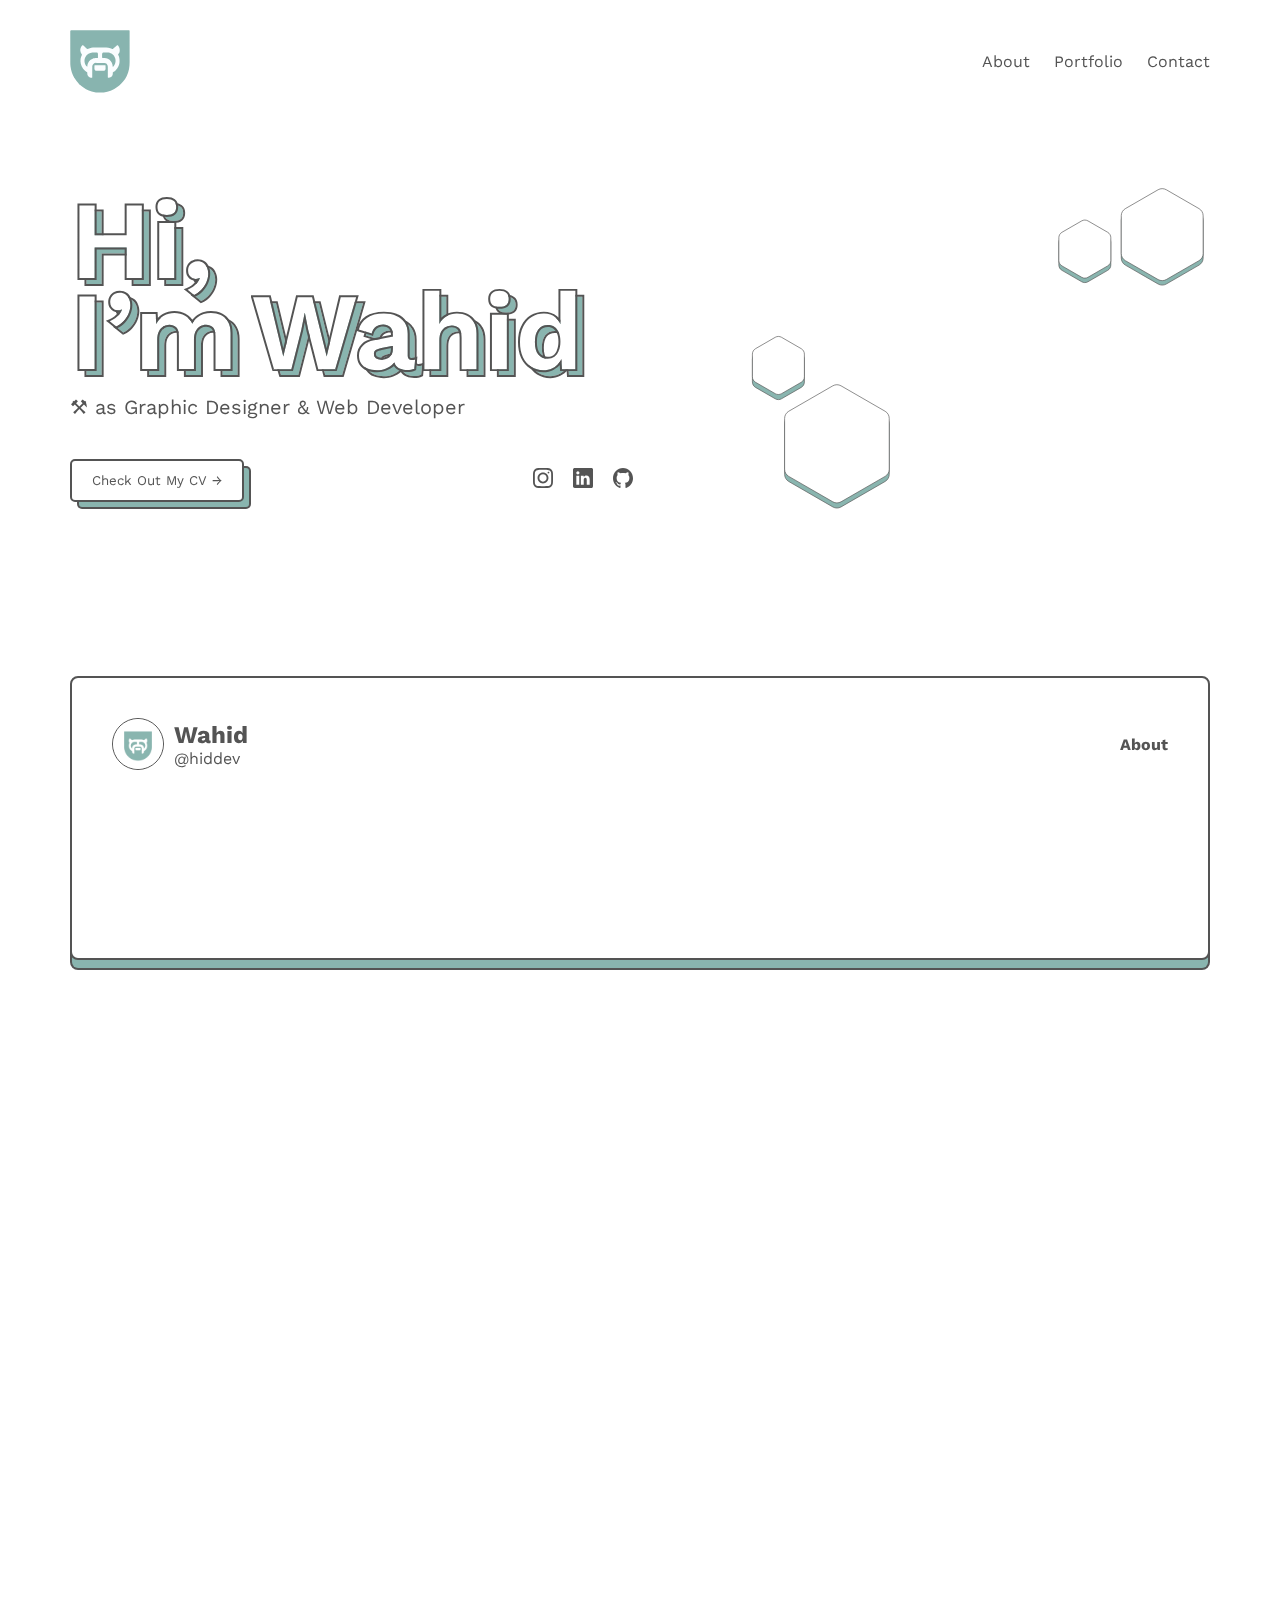
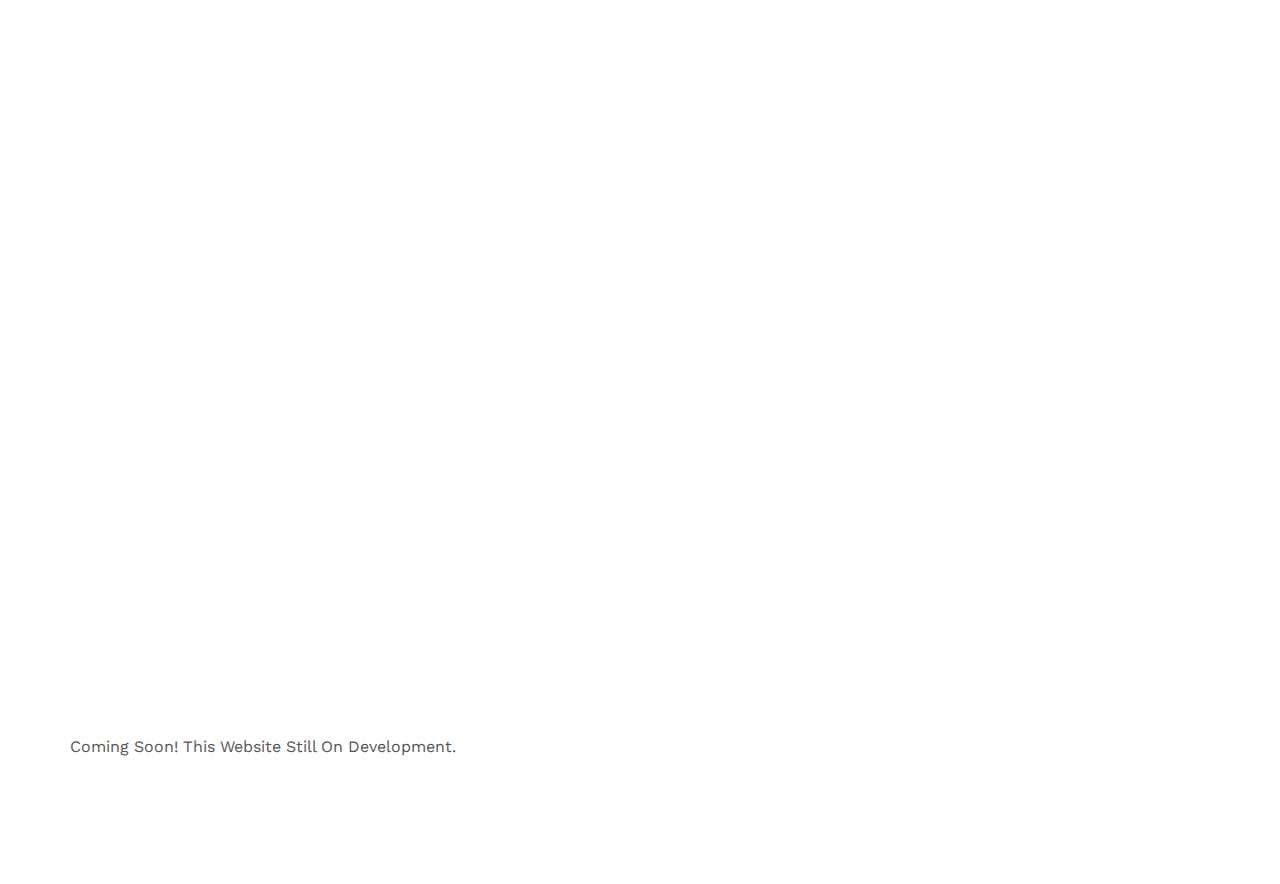
==== index.html @ b72e0672 "update skill & role" ====
<!DOCTYPE html>
<html lang="en">
  <head>
    <meta charset="UTF-8" />
    <meta name="viewport" content="width=device-width, initial-scale=1.0, user-scalable=no"  />
    <title>Wahid Abdul Aziz | Portfolio</title>

    <link rel="icon" href="img/logo.svg" />
    <link rel="stylesheet" href="css/style.css" />

    <!-- AOS -->
    <link href="https://unpkg.com/aos@2.3.1/dist/aos.css" rel="stylesheet" />
  </head>
  <body>

    <!-- Popup -->
    <div class="popup" id="popup">
      <div class="popup-card">
        <img src="" alt="certificate" id="certificate" />
        <button onclick="showCertificate()">
          <span>Close</span>
          <span>X</span>
        </button>
      </div>
    </div>
    <!-- Popup -->

    <!-- Header -->
    <div class="header">
      <img src="img/logo.svg" alt="hiddev logo" data-aos="flip-up" data-aos-delay="300" />
      <div>
        <a href="#about">
          <p data-aos="zoom-in-left" data-aos-delay="300">About</p>
        </a>
        <a href="#skill">
          <p data-aos="zoom-in" data-aos-delay="350">Portfolio</p>
        </a>
        <p data-aos="zoom-in-right" data-aos-delay="400">Contact</p>
      </div>
    </div>
    <!-- Header -->

    <!-- Hero -->
    <div class="hero">
      <div class="left">
        <div class="greeting" data-aos="flip-up">
          <div>
            <img src="img/greeting.svg" alt="greeting" class="greeting-hi" />
            <img
              src="img/greeting-wahid.svg"
              alt="greeting"
              id="greeting"
              class="greeting-name"
            />
          </div>
        </div>
        <p data-aos="flip-up" data-aos-delay="300" data-aos-offset="0">&#9874; as Graphic Designer & Web Developer</p>
        <div class="cta">
          <button data-aos="flip-up" data-aos-delay="400" data-aos-offset="0">Check Out My CV &#8594;</button>
          <div>
            <a href="https://instagram.com/hiddev__">
              <img src="img/instagram.svg" alt="" data-aos="flip-up" data-aos-delay="500" data-aos-offset="0"/>
            </a>
            <a href="www.linkedin.com/in/wahid-abdul-aziz-69b749274">
              <img src="img/linkedin.svg" alt="" data-aos="flip-up" data-aos-delay="550" data-aos-offset="0" />
            </a>
            <a href="https://github.com/Hiddev666">
              <img src="img/github.svg" alt="" data-aos="flip-up" data-aos-delay="600" data-aos-offset="0"/>
            </a>
          </div>
        </div>
      </div>
      <div class="right" data-aos="flip-down" data-aos-duration="800">
        <img src="img/hero-front-new.svg" alt="" class="hero-front" />
        <img src="img/hero-back.svg" alt="" class="hero-back" />
      </div>
    </div>
    <!-- Hero -->

    <!-- About -->
    <div class="about" id="about">
  <div class="card" >
        <div class="card-header">
          <div class="card-header-left">
            <img src="img/pp.svg" alt="pp" data-aos="zoom-in-right"/>
            <div data-aos="zoom-in-right" data-aos-delay="200">
              <h2>Wahid</h2>
              <p>@hiddev</p>
            </div>
          </div>
          <h4 data-aos="zoom-in-left" data-aos-delay="300">About</h4>
        </div>

        <p class="about-text" data-aos="flip-up">
          Hi all! My name is Wahid Abdul Aziz aka Hiddev. I am 16 years old, and
          I live in the province of South Sumatra, Indonesia 🇮🇩. I am a person
          who has an interest in the world of graphic design and programming. In
          the world of graphic design I focus more on the field of UI/UX Design,
          while in the world of programming I focus on the field of web
          development
        </p>

        <div class="card-footer">
          <div>
            <img src="img/love.svg" alt="" data-aos="flip-up" data-aos-delay="200" />
            <img src="img/comment.svg" alt="" data-aos="flip-up" data-aos-delay="250"/>
          </div>
          <img src="img/share.svg" alt="" data-aos="flip-up" data-aos-delay="300"/>
        </div>
      </div>
    </div>
    <!-- About -->

    <!-- Resume -->
    <div class="resume">
      <!-- Educations -->
      <div class="educations" id="educations">
        <div class="education-right">
          <p class="education-title" data-aos="fade-right">Educations.</p>
          <div class="education-card" data-aos="zoom-in-right">
            <div>
              <h3 data-aos="flip-up" data-aos-delay="100">SMK Negeri 1 Muara Enim</h3>
            </div>
            <p data-aos="flip-up" data-aos-delay="200">
              Software Engineering Vocational High School <br />
              2021-2024
            </p>
          </div>
          <div class="education-card" data-aos="zoom-in-right">
            <div>
              <h3 data-aos="flip-up" data-aos-delay="100">MTS Negeri 1 Muara Enim</h3>
            </div>
            <p data-aos="flip-up" data-aos-delay="200">
              Islamic Junior High School <br />
              2018-2021
            </p>
          </div>
          <div class="education-card" data-aos="zoom-in-right">
            <div>
              <h3 data-aos="flip-up" data-aos-delay="100">MI YPITR Tanjung Raja</h3>
            </div>
            <p data-aos="flip-up" data-aos-delay="200">
              Islamic Elementary School<br />
              2013-2018
            </p>
          </div>
        </div>
      </div>

      <!-- Experiences & Achivements -->
      <div class="educations" id="educations">
        <div class="education-right">
          <p class="education-title" data-aos="fade-right">Experiences & Achivements.</p>
          <div class="education-card" data-aos="zoom-in-right">
            <div>
              <h3 data-aos="flip-up" data-aos-delay="100">Finalis IT Software Solutions for Business</h3>
            </div>
            <p data-aos="flip-up" data-aos-delay="200">
              Lomba Kompetensi Siswa (LKS) SMK Tingkat Nasional <br />
              2023
            </p>
          </div>
          <div class="education-card" data-aos="zoom-in-right">
            <div>
              <h3 data-aos="flip-up" data-aos-delay="100">1st Place IT Software Solutions for Business</h3>
            </div>
            <p data-aos="flip-up" data-aos-delay="200">
              Lomba Kompetensi Siswa (LKS) SMK Tingkat Provinsi SUMSEL <br />
              2023
            </p>
          </div>
          <div class="education-card" data-aos="zoom-in-right">
            <div>
              <h3 data-aos="flip-up" data-aos-delay="100">IT Support Internship</h3>
            </div>
            <p data-aos="flip-up" data-aos-delay="200">
              Vocational High School Internship Program at PT Satria Bahana
              Sarana<br />
              2022-2023
            </p>
          </div>
          <div class="education-card" data-aos="zoom-in-right">
            <div>
              <h3 data-aos="flip-up" data-aos-delay="100">Leader of Student Council</h3>
            </div>
            <p data-aos="flip-up" data-aos-delay="200">
              OSIS SMK Negeri 1 Muara Enim<br />
              2022-2023
            </p>
          </div>
          <div class="education-card" data-aos="zoom-in-right">
            <div>
              <h3 data-aos="flip-up" data-aos-delay="100">1st Place IT Software Solutions for Business</h3>
            </div>
            <p data-aos="flip-up" data-aos-delay="200">
              Lomba Kompetensi Siswa (LKS) SMK Tingkat Kabupaten Muara Enim
              <br />
              2022
            </p>
          </div>
          <div class="education-card" data-aos="zoom-in-right">
            <div>
              <h3 data-aos="flip-up" data-aos-delay="100">2nd Place Technological Innovation and More</h3>
            </div>
            <p data-aos="flip-up" data-aos-delay="200">
              Lomba Kreativitas dan Inovasi SMK Tingkat Provinsi SUMSEL
              <br />
              2021
            </p>
          </div>
        </div>
      </div>
    </div>
    <!-- Resume -->

    <!-- Portfolio -->
    
    <!-- Skills -->
    <div class="skill" id="skill">
      <p class="education-title"data-aos="fade-right" >Skills.</p>
      <div class="skill-row">
        
        <div class="skill-card" data-aos="flip-up">
          <img src="img/skills/html.svg" alt="skill" data-aos="flip-up" data-aos-delay="300">
          <div>
            <p data-aos="flip-up" data-aos-delay="400">HTML</p>
          </div>
        </div>

        <div class="skill-card" data-aos="flip-up">
          <img src="img/skills/css.png" alt="skill" data-aos="flip-up" data-aos-delay="300">
          <div>
            <p data-aos="flip-up" data-aos-delay="400">CSS</p>
          </div>
        </div>

        <div class="skill-card" data-aos="flip-up">
          <img src="img/skills/js.png" alt="skill" data-aos="flip-up" data-aos-delay="300">
          <div>
            <p data-aos="flip-up" data-aos-delay="400">Javascript</p>
          </div>
        </div>

        <div class="skill-card" data-aos="flip-up">
          <img src="img/skills/php.png" alt="skill" data-aos="flip-up" data-aos-delay="300">
          <div>
            <p data-aos="flip-up" data-aos-delay="400">PHP</p>
          </div>
        </div>

        <div class="skill-card" data-aos="flip-up">
          <img src="img/skills/laravel.png" alt="skill" data-aos="flip-up" data-aos-delay="300">
          <div>
            <p data-aos="flip-up" data-aos-delay="400">Laravel</p>
          </div>
        </div>

        <div class="skill-card" data-aos="flip-up">
          <img src="img/skills/android-studio.webp" alt="skill" data-aos="flip-up" data-aos-delay="300">
          <div>
            <p data-aos="flip-up" data-aos-delay="400">Android Studio</p>
          </div>
        </div>

        <div class="skill-card" data-aos="flip-up">
          <img src="img/skills/figma.webp" alt="skill" data-aos="flip-up" data-aos-delay="300">
          <div>
            <p data-aos="flip-up" data-aos-delay="400">Figma</p>
          </div>
        </div>

        <div class="skill-card" data-aos="flip-up">
          <img src="img/skills/ai.png" alt="skill" data-aos="flip-up" data-aos-delay="300">
          <div>
            <p data-aos="flip-up" data-aos-delay="400">Adobe Illustrator</p>
          </div>
        </div>

        <div class="skill-card" data-aos="flip-up">
          <img src="img/skills/bootstrap.png" alt="skill" data-aos="flip-up" data-aos-delay="300">
          <div>
            <p data-aos="flip-up" data-aos-delay="400">Bootstrap</p>
          </div>
        </div>

        <div class="skill-card" data-aos="flip-up">
          <img src="img/skills/mysql8604.logowik.com.webp" alt="skill" data-aos="flip-up" data-aos-delay="300">
          <div>
            <p data-aos="flip-up" data-aos-delay="400">MySQL</p>
          </div>
        </div>

        <div class="skill-card" data-aos="flip-up">
          <img src="img/skills/Kotlin_Icon.png" alt="skill" data-aos="flip-up" data-aos-delay="300">
          <div>
            <p data-aos="flip-up" data-aos-delay="400">Kotlin</p>
          </div>
        </div>

        <div class="skill-card" data-aos="flip-up">
          <img src="img/skills/Git_icon.svg.png" alt="skill" data-aos="flip-up" data-aos-delay="300">
          <div>
            <p data-aos="flip-up" data-aos-delay="400">Git</p>
          </div>
        </div>

      </div>

    </div>
    <!-- Skills -->

    <!-- Portfolio -->
    <div class="projects" class="projects">
      <p class="education-title"data-aos="fade-right" >Projects.</p>
      <p>Coming Soon! This Website Still On Development.</p>
  </div>

    <script src="js/main.js"></script>
    <script src="https://unpkg.com/aos@2.3.1/dist/aos.js"></script>
    <script>
      AOS.init();
    </script>
  </body>
</html>
---- css/style.css ----
*,
html {
  margin: 0;
  padding: 0;
  font-family: Work Sans;
  color: #545454;
  scroll-behavior: smooth;
}

@font-face {
  font-family: Work Sans;
  src: url(../font/WorkSans-VariableFont_wght.ttf);
}

a {
  text-decoration: none;
}

.splash {
  visibility: hidden;
  transition: 1s ease-in-out;
  background-color: #88b4af;
  position: fixed;
  width: 100%;
  height: 100vh;
  z-index: 5;
  display: flex;
  align-items: center;
  justify-content: center;
}

.splash img {
  animation: myAnim 15s ease-in-out 0s infinite normal forwards;
}

/* Popup */
.popup {
  position: fixed;
  visibility: hidden;
  display: flex;
  justify-content: center;
  align-items: center;
  width: 100%;
  height: 100vh;  
  z-index: 4;
}

.popup-card {
  width: 45%;
  display: flex;
  flex-direction: column;
  justify-content: space-between;
  align-items: center;
  background-color: white;
  padding: 10px 10px;
  border: 2px solid #545454;
  border-radius: 8px;
  box-shadow: 0px 10px 0px -2px rgba(137, 181, 175, 1),
    0px 10px 0px 0px rgba(84, 84, 84, 1);
  transition: 0.2s ease-in-out;
}

.popup-card img {
  width: 100%;
}

.popup-card button {
  cursor: pointer;
  display: flex;
  margin-top: 8%;
  align-items: center;
  font-weight: 500;
  justify-content: space-between;
  width: 100%;
  border: 1px solid #545454;
  border-radius: 8px;
  background-color: transparent;
  padding: 10px;
  transition: .3s ease-in-out;
}

/* Popup */

/* Header */
.header {
  padding: 30px 70px;
  display: flex;
  justify-content: space-between;
  align-items: center;
}

.header img {
  width: 60px;
}

.header div {
  width: 20%;
  display: flex;
  align-items: center;
  justify-content: space-between;
}

.header div p {
  transition: 0.3s ease-in-out;
}

.header div p:hover {
  font-weight: 600;
}

.header div p:active {
}

/* Header */

/* Hero */
.hero {
  padding: 0px 70px;
  margin-top: 5%;
  display: flex;
  align-items: center;
  justify-content: space-around;
}

.hero .left {
  height: fit-content;
  width: 60%;
}

.greeting {
  display: flex;
  align-items: end;
  gap: 8px;
}

.greeting-name {
  width: 340px;
  transition: 0.5s ease-in-out;
}

.left p {
  margin-top: 8px;
  font-size: 20px;
}

.cta {
  margin-top: 40px;
  display: flex;
  align-items: center;
  justify-content: space-between;
}

.cta button {
  cursor: pointer;
  background-color: white;
  padding: 12px 20px;
  border: 2px solid #545454;
  border-radius: 5px;
  box-shadow: 7px 7px 0px -2px rgba(137, 181, 175, 1),
    7px 7px 0px 0px rgba(84, 84, 84, 1);
  transition: 0.2s ease-in-out;
}

.cta button:hover {
  box-shadow: 10px 10px 0px -2px rgba(137, 181, 175, 1),
    10px 10px 0px 0px rgba(84, 84, 84, 1);
}

.cta button:active {
  box-shadow: 3px 3px 0px -2px rgba(137, 181, 175, 1),
    3px 3px 0px 0px rgba(84, 84, 84, 1);
}

.cta div {
  display: flex;
  gap: 20px;
}

.cta img {
  width: 20px;
  cursor: pointer;
  transition: 0.3s ease-in-out;
}

.cta img:hover {
  rotate: 360deg;
}

.hero .right {
  display: flex;
  justify-content: end;
  align-items: center;
  width: fit-content;
}

/* .hero .right img { */
/* width: 65%; */
/* } */

.hero-front {
  animation: myAnim 15s ease-in-out 0s infinite normal forwards;
  width: 55%;
  position: absolute;
  z-index: 2;
}

.hero-back {
  animation: myAnim 19s ease-in-out 0s infinite normal forwards;
  width: 80%;
}

/* Hero */

/* About */
.about {
  margin-top: 13%;
  padding: 0px 70px;
  display: flex;
  justify-content: center;
  align-items: center;
}

.card {
  animation: myAnim 13s ease-in-out 0s infinite normal forwards;
  width: 100%;
  background-color: white;
  padding: 40px 40px;
  border: 2px solid #545454;
  border-radius: 8px;
  box-shadow: 0px 10px 0px -2px rgba(137, 181, 175, 1),
    0px 10px 0px 0px rgba(84, 84, 84, 1);
  transition: 0.2s ease-in-out;
}

.card-header {
  display: flex;
  justify-content: space-between;
  align-items: center;
}

.card-header img {
  width: 50px;
  border-radius: 100%;
  border: 1px solid #545454;
}

.card-header-left {
  display: flex;
  align-items: center;
  gap: 10px;
}

.about-text {
  margin-left: 70px;
  margin-top: 20px;
  text-align: justify;
  font-size: 18px;
}

.card-footer {
  margin-top: 2%;
  margin-left: 70px;
  display: flex;
  justify-content: space-between;
}

.card-footer div {
  display: flex;
  gap: 10px;
}

.card-footer img {
  width: 20px;
}

/* Educations */
.educations {
  width: 50%;
  padding: 0px 10px;
  justify-content: start;
  display: flex;
}

.education-right {
  width: 100%;
  display: flex;
  flex-direction: column;
  gap: 22px;
}

.education-title {
  font-size: 25px;
  font-weight: 600;
}

.education-card {
  width: 97%;
  background-color: white;
  padding: 10px 10px;
  border: 2px solid #545454;
  border-radius: 8px;
  box-shadow: 0px 10px 0px -2px rgba(137, 181, 175, 1),
    0px 10px 0px 0px rgba(84, 84, 84, 1);
  transition: 0.2s ease-in-out;
}

.education-card:hover {
  box-shadow: 10px 10px 0px -2px rgba(137, 181, 175, 1),
    10px 10px 0px 0px rgba(84, 84, 84, 1);
}

.education-card div {
  width: 100%;
  display: flex;
  gap: 3%;
  justify-content: space-between;
  align-items: center;
}

.education-card button {
  cursor: pointer;
  display: flex;
  margin-top: 8%;
  align-items: center;
  font-weight: 500;
  justify-content: space-between;
  width: 100%;
  border: 1px solid #545454;
  border-radius: 8px;
  background-color: transparent;
  padding: 10px;
  transition: .3s ease-in-out;
}

.education-card button:hover {
  background-color: #eaeaea;
}

.education-card h2 {
  animation: educations 2s ease 0s infinite normal forwards;
}

.education-card p {
  margin-top: 5px;
}

.resume {
  margin-top: 4%;
  margin-bottom: 10%;
  display: flex;
  padding: 0px 70px;
  gap: 20px;
}
/* Educations */


/* Skills */
.skill {
  margin-top: 4%;
  margin-bottom: 8%;
  display: flex;
  flex-direction: column;
  padding: 0px 70px;
  gap: 20px;
}

.skill-row {
  display: flex;
  flex-wrap: wrap;
  justify-content: space-between;
  row-gap: 30px;
}

.skill-card {
  display: flex;
  align-items: center;
  width: 22%;
  background-color: white;
  padding: 10px;
  border: 2px solid #545454;
  border-radius: 8px;
  gap: 10px;
  box-shadow: 0px 10px 0px -2px rgba(137, 181, 175, 1),
    0px 10px 0px 0px rgba(84, 84, 84, 1);
}

.skill-card img {
  border-radius: 6px;
  border: 2px solid #545454;
  padding: 5px;
  width: 30px;
}

.skill-card div {
  display: flex;
  flex-direction: column;
  align-items: start;
  justify-content: center;
  width: 100%;
}

.skill-card p {
  font-size: 20px;
  font-weight: 600;
}
/* Skills */

/* Projects */
.projects {
  margin-top: 2%;
  margin-bottom: 10%;
  display: flex;
  flex-direction: column;
  padding: 0px 70px;
  gap: 20px;
}

@keyframes myAnim {
  0%,
  100% {
    transform: translateY(0);
  }

  10%,
  30%,
  50%,
  70% {
    transform: translateY(-8px);
  }

  20%,
  40%,
  60% {
    transform: translateY(8px);
  }

  80% {
    transform: translateY(6.4px);
  }

  90% {
    transform: translateY(-6.4px);
  }
}

@keyframes educations {
  0% {
    transform: scale3d(1, 1, 1);
  }

  30% {
    transform: scale3d(1.25, 0.75, 1);
  }

  40% {
    transform: scale3d(0.75, 1.25, 1);
  }

  50% {
    transform: scale3d(1.15, 0.85, 1);
  }

  65% {
    transform: scale3d(0.95, 1.05, 1);
  }

  75% {
    transform: scale3d(1.05, 0.95, 1);
  }

  100% {
    transform: scale3d(1, 1, 1);
  }
}
/* Responsive */
@media only screen and (max-width: 768px) {
}

@media only screen and (max-width: 500px) {
  html {
    font-family: Work Sans;
  }


/* Popup */
.popup {
  position: fixed;
  display: flex;
  justify-content: center;
  align-items: center;
  width: 100%;
  height: 100vh;  
  z-index: 4;
}

.popup-card {
  width: 80%;
  display: flex;
  flex-direction: column;
  justify-content: space-between;
  align-items: center;
  background-color: white;
  padding: 10px 10px;
  border: 2px solid #545454;
  border-radius: 8px;
  box-shadow: 0px 10px 0px -2px rgba(137, 181, 175, 1),
    0px 10px 0px 0px rgba(84, 84, 84, 1);
  transition: 0.2s ease-in-out;
}

.popup-card img {
  width: 100%;
}

.popup-card button {
  cursor: pointer;
  display: flex;
  margin-top: 8%;
  align-items: center;
  font-weight: 500;
  justify-content: space-between;
  width: 100%;
  border: 1px solid #545454;
  border-radius: 8px;
  background-color: transparent;
  padding: 10px;
  transition: .3s ease-in-out;
}

/* Popup */


  .header {
    padding: 20px 0px;
    flex-direction: column;
    justify-content: center;
    width: 100%;
    align-items: center;
    gap: 20px;
  }

  .header div {
    width: 70%;
    display: flex;
    align-items: center;
    justify-content: space-evenly;
  }

  .hero {
    padding: 0px 10px;
    margin-top: 20%;
    flex-direction: column-reverse;
    justify-content: center;
    gap: 50px;
    align-items: center;
  }

  .hero .left {
    padding: 0px;
    justify-content: center;
    align-items: center;
    width: fit-content;
  }

  .greeting {
    display: flex;
    justify-content: center;
    gap: 8px;
  }

  .greeting div {
    display: flex;
    align-items: end;
    justify-content: center;
  }

  .greeting-hi {
    width: 30%;
  }

  .greeting-name {
    width: 60%;
    transition: 0.5s ease-in-out;
  }

  .left p {
    font-size: 96%;
    text-align: center;
  }

  .cta {
    padding: 0% 5%;
  }

  .hero .right {
    display: flex;
    justify-content: center;
    align-items: center;
    width: fit-content;
  }

  .hero-front {
    animation: myAnim 15s ease-in-out 0s infinite normal forwards;
    width: 60%;
    position: absolute;
    z-index: 2;
  }

  .hero-back {
    animation: myAnim 19s ease-in-out 0s infinite normal forwards;
    width: 85%;
  }
  .about {
    margin-top: 30%;
    padding: 0px 30px;
  }

  .card {
    width: 100%;
    padding: 30px 30px;
  }

  .about-text {
    margin-left: 0px;
    font-size: 16px;
  }

  .card-footer {
    margin-left: 0px;
    margin-top: 10%;
  }

  .resume {
    margin-top: 20%;
    flex-direction: column;
    padding: 0px 30px;
    gap: 50px;
    align-items: center;
  }

  .educations {
    width: 100%;
  }

  .education-card {
    width: 95%;
  }
  
  .education-right {
    gap: 25px;
    width: 100%;
  }

  .exp {
    padding: 0px 20px;
    display: flex;
  }

  .exp-left {
    width: 20%;
  }

  .exp-end {
    align-items: end;
  }

  .exp-title {
    width: 85%;
  }

  .exp-right {
    align-items: end;
    justify-content: end;
    width: 100%;
  }
  
  .exp-card {
    width: 85%;
    height: 190px;
  }


/* Skills */
.skill {
  margin-top: 20%;
  margin-bottom: 30%;
  display: flex;
  flex-direction: column;
  padding: 0px 30px;
  gap: 20px;
}

.skill-row {
  display: flex;
  flex-wrap: wrap;
  justify-content: space-between;
  row-gap: 30px;
}

.skill-card {
  display: flex;
  align-items: center;
  width: 40%;
  background-color: white;
  padding: 10px;
  border: 2px solid #545454;
  border-radius: 8px;
  box-shadow: 0px 10px 0px -2px rgba(137, 181, 175, 1),
    0px 10px 0px 0px rgba(84, 84, 84, 1);
}

.skill-card img {
  border-radius: 6px;
  border: 2px solid #545454;
  padding: 5px;
  width: 30px;
}

.skill-card div {
  display: flex;
  align-items: center;
  justify-content: center;
  width: 100%;
}

.skill-card p {
  font-size: 13px;
  text-align: center;
  font-weight: 600;
}
/* Skills */


}
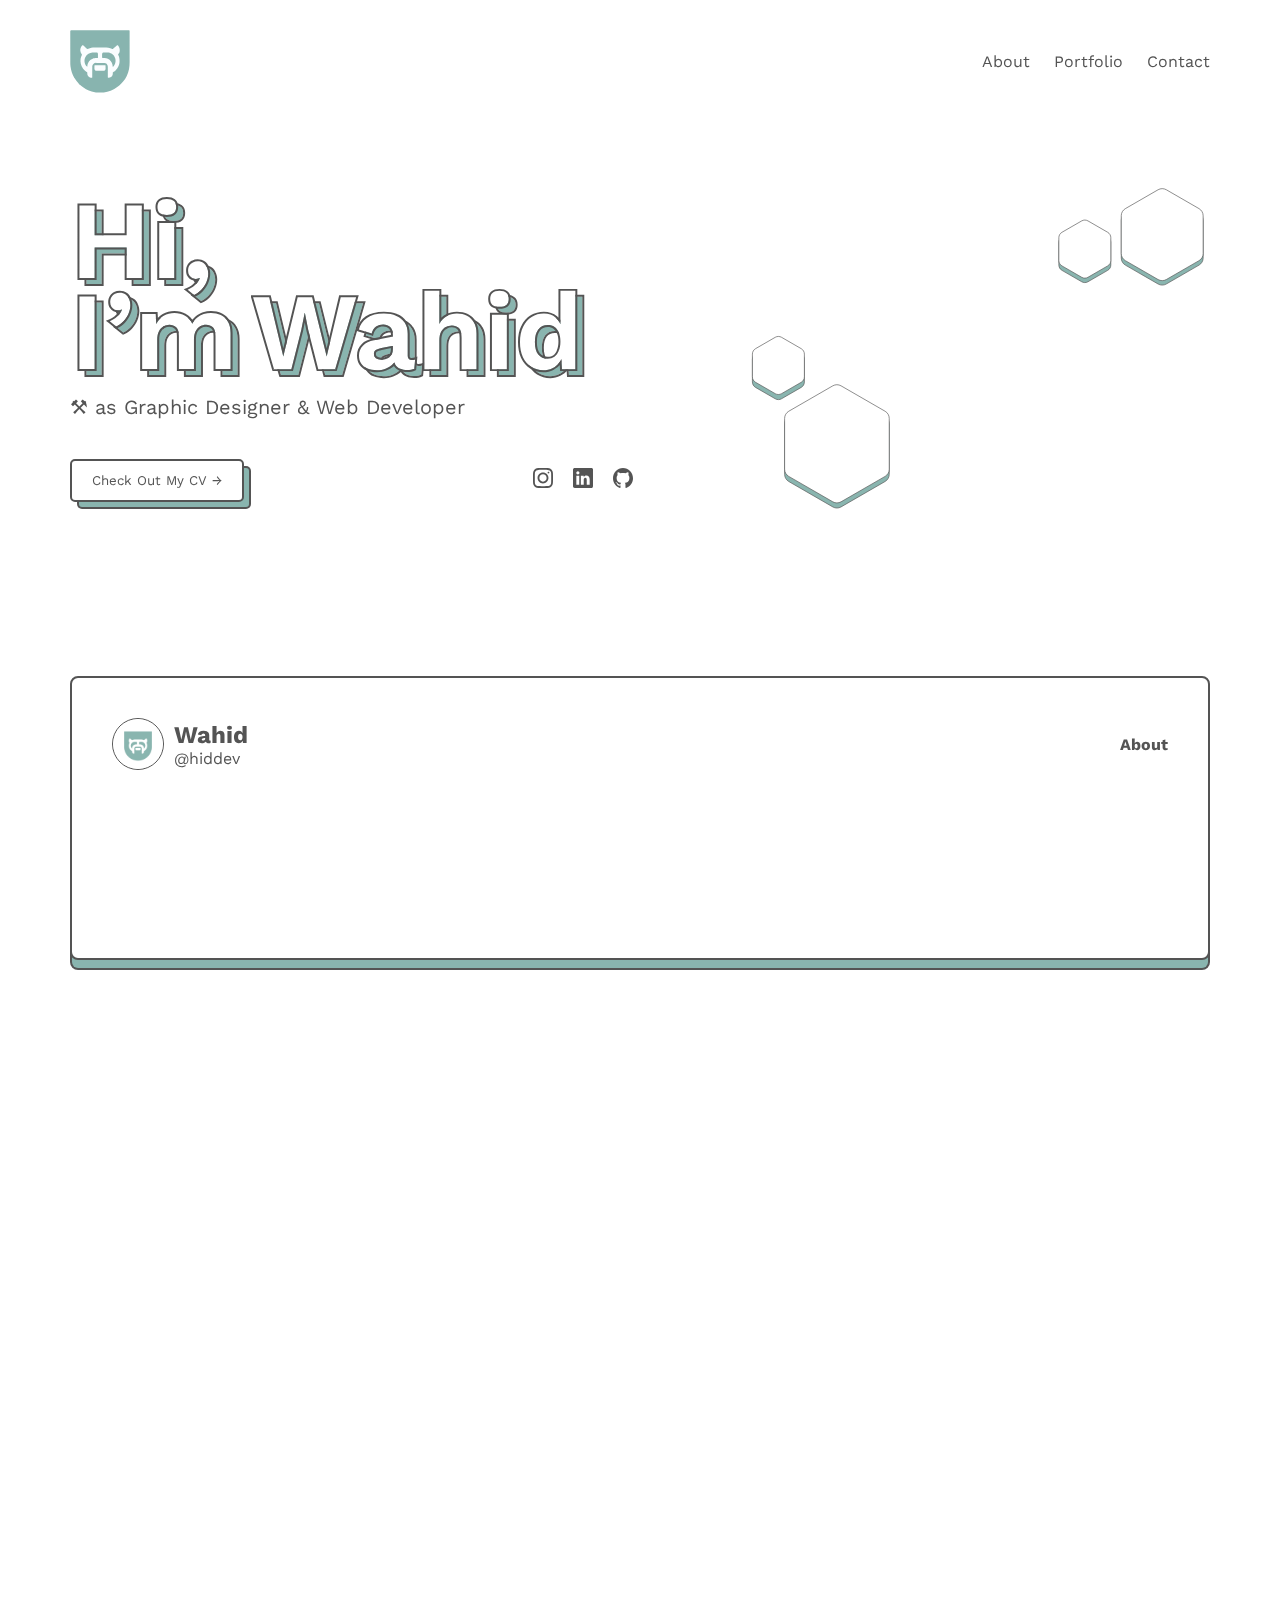
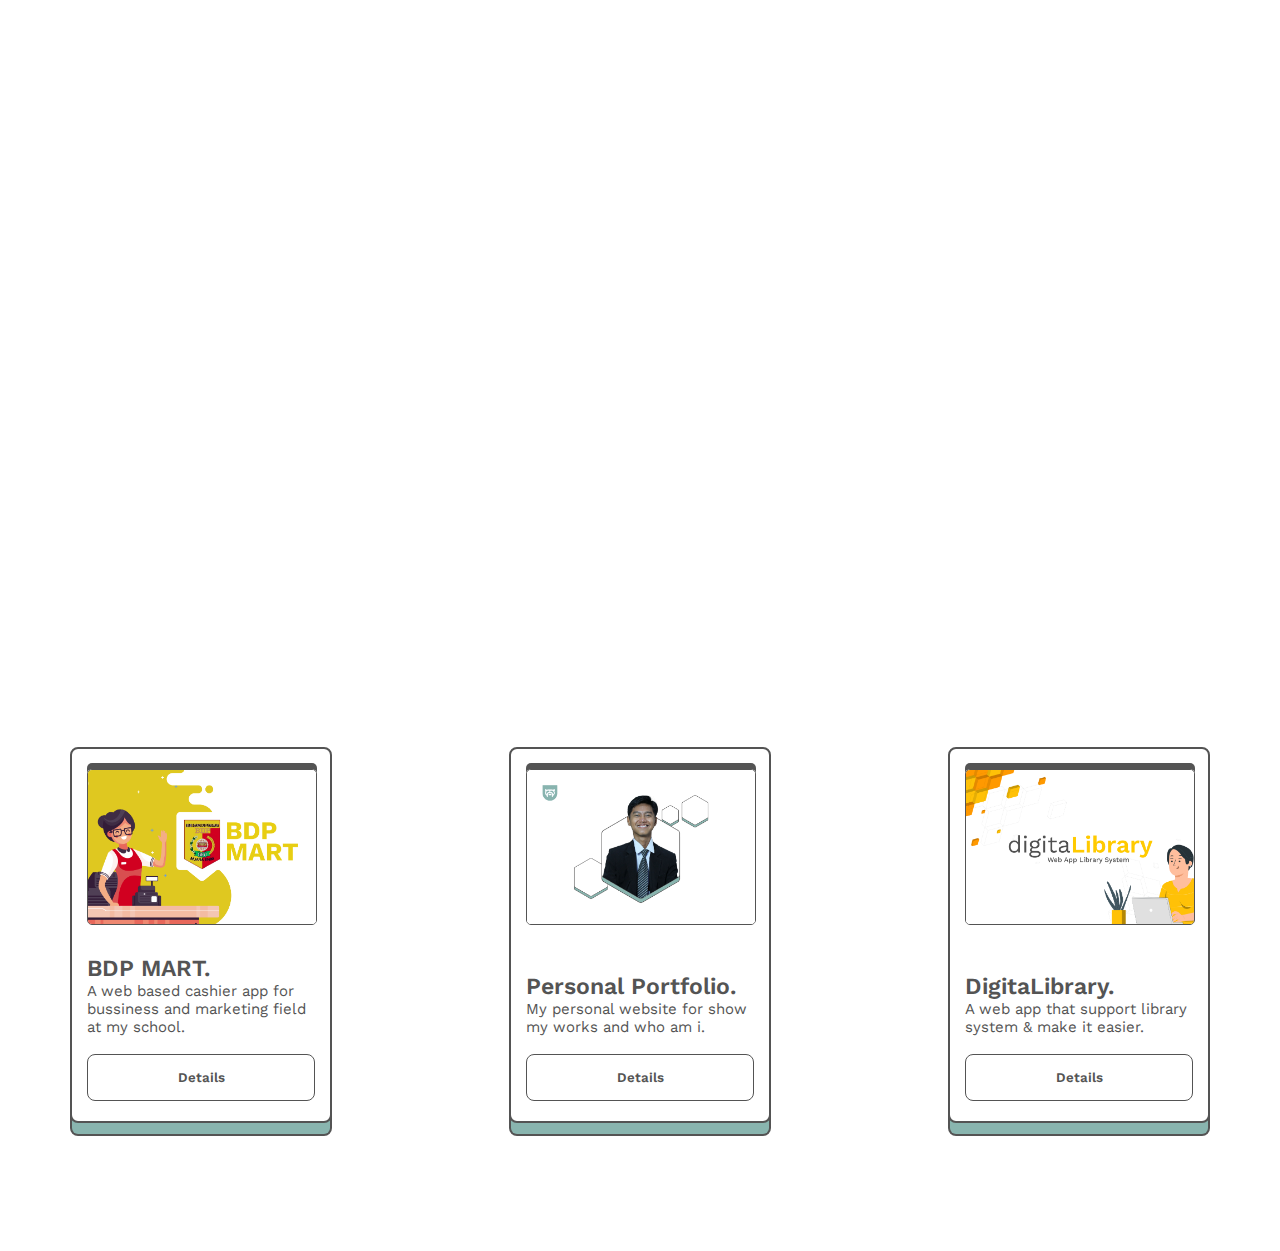
==== commit 0674eace: "add projects section" ====
--- a/index.html
+++ b/index.html
@@ -2,7 +2,10 @@
 <html lang="en">
   <head>
     <meta charset="UTF-8" />
-    <meta name="viewport" content="width=device-width, initial-scale=1.0, user-scalable=no"  />
+    <meta
+      name="viewport"
+      content="width=device-width, initial-scale=1.0, user-scalable=no"
+    />
     <title>Wahid Abdul Aziz | Portfolio</title>
 
     <link rel="icon" href="img/logo.svg" />
@@ -12,7 +15,6 @@
     <link href="https://unpkg.com/aos@2.3.1/dist/aos.css" rel="stylesheet" />
   </head>
   <body>
-
     <!-- Popup -->
     <div class="popup" id="popup">
       <div class="popup-card">
@@ -27,7 +29,12 @@
 
     <!-- Header -->
     <div class="header">
-      <img src="img/logo.svg" alt="hiddev logo" data-aos="flip-up" data-aos-delay="300" />
+      <img
+        src="img/logo.svg"
+        alt="hiddev logo"
+        data-aos="flip-up"
+        data-aos-delay="300"
+      />
       <div>
         <a href="#about">
           <p data-aos="zoom-in-left" data-aos-delay="300">About</p>
@@ -54,18 +61,40 @@
             />
           </div>
         </div>
-        <p data-aos="flip-up" data-aos-delay="300" data-aos-offset="0">&#9874; as Graphic Designer & Web Developer</p>
+        <p data-aos="flip-up" data-aos-delay="300" data-aos-offset="0">
+          &#9874; as Graphic Designer & Web Developer
+        </p>
         <div class="cta">
-          <button data-aos="flip-up" data-aos-delay="400" data-aos-offset="0">Check Out My CV &#8594;</button>
+          <button data-aos="flip-up" data-aos-delay="400" data-aos-offset="0">
+            Check Out My CV &#8594;
+          </button>
           <div>
             <a href="https://instagram.com/hiddev__">
-              <img src="img/instagram.svg" alt="" data-aos="flip-up" data-aos-delay="500" data-aos-offset="0"/>
+              <img
+                src="img/instagram.svg"
+                alt=""
+                data-aos="flip-up"
+                data-aos-delay="500"
+                data-aos-offset="0"
+              />
             </a>
             <a href="www.linkedin.com/in/wahid-abdul-aziz-69b749274">
-              <img src="img/linkedin.svg" alt="" data-aos="flip-up" data-aos-delay="550" data-aos-offset="0" />
+              <img
+                src="img/linkedin.svg"
+                alt=""
+                data-aos="flip-up"
+                data-aos-delay="550"
+                data-aos-offset="0"
+              />
             </a>
             <a href="https://github.com/Hiddev666">
-              <img src="img/github.svg" alt="" data-aos="flip-up" data-aos-delay="600" data-aos-offset="0"/>
+              <img
+                src="img/github.svg"
+                alt=""
+                data-aos="flip-up"
+                data-aos-delay="600"
+                data-aos-offset="0"
+              />
             </a>
           </div>
         </div>
@@ -79,10 +108,10 @@
 
     <!-- About -->
     <div class="about" id="about">
-  <div class="card" >
+      <div class="card">
         <div class="card-header">
           <div class="card-header-left">
-            <img src="img/pp.svg" alt="pp" data-aos="zoom-in-right"/>
+            <img src="img/pp.svg" alt="pp" data-aos="zoom-in-right" />
             <div data-aos="zoom-in-right" data-aos-delay="200">
               <h2>Wahid</h2>
               <p>@hiddev</p>
@@ -102,10 +131,25 @@
 
         <div class="card-footer">
           <div>
-            <img src="img/love.svg" alt="" data-aos="flip-up" data-aos-delay="200" />
-            <img src="img/comment.svg" alt="" data-aos="flip-up" data-aos-delay="250"/>
-          </div>
-          <img src="img/share.svg" alt="" data-aos="flip-up" data-aos-delay="300"/>
+            <img
+              src="img/love.svg"
+              alt=""
+              data-aos="flip-up"
+              data-aos-delay="200"
+            />
+            <img
+              src="img/comment.svg"
+              alt=""
+              data-aos="flip-up"
+              data-aos-delay="250"
+            />
+          </div>
+          <img
+            src="img/share.svg"
+            alt=""
+            data-aos="flip-up"
+            data-aos-delay="300"
+          />
         </div>
       </div>
     </div>
@@ -119,7 +163,9 @@
           <p class="education-title" data-aos="fade-right">Educations.</p>
           <div class="education-card" data-aos="zoom-in-right">
             <div>
-              <h3 data-aos="flip-up" data-aos-delay="100">SMK Negeri 1 Muara Enim</h3>
+              <h3 data-aos="flip-up" data-aos-delay="100">
+                SMK Negeri 1 Muara Enim
+              </h3>
             </div>
             <p data-aos="flip-up" data-aos-delay="200">
               Software Engineering Vocational High School <br />
@@ -128,7 +174,9 @@
           </div>
           <div class="education-card" data-aos="zoom-in-right">
             <div>
-              <h3 data-aos="flip-up" data-aos-delay="100">MTS Negeri 1 Muara Enim</h3>
+              <h3 data-aos="flip-up" data-aos-delay="100">
+                MTS Negeri 1 Muara Enim
+              </h3>
             </div>
             <p data-aos="flip-up" data-aos-delay="200">
               Islamic Junior High School <br />
@@ -137,7 +185,9 @@
           </div>
           <div class="education-card" data-aos="zoom-in-right">
             <div>
-              <h3 data-aos="flip-up" data-aos-delay="100">MI YPITR Tanjung Raja</h3>
+              <h3 data-aos="flip-up" data-aos-delay="100">
+                MI YPITR Tanjung Raja
+              </h3>
             </div>
             <p data-aos="flip-up" data-aos-delay="200">
               Islamic Elementary School<br />
@@ -150,10 +200,14 @@
       <!-- Experiences & Achivements -->
       <div class="educations" id="educations">
         <div class="education-right">
-          <p class="education-title" data-aos="fade-right">Experiences & Achivements.</p>
-          <div class="education-card" data-aos="zoom-in-right">
-            <div>
-              <h3 data-aos="flip-up" data-aos-delay="100">Finalis IT Software Solutions for Business</h3>
+          <p class="education-title" data-aos="fade-right">
+            Experiences & Achivements.
+          </p>
+          <div class="education-card" data-aos="zoom-in-right">
+            <div>
+              <h3 data-aos="flip-up" data-aos-delay="100">
+                Finalis IT Software Solutions for Business
+              </h3>
             </div>
             <p data-aos="flip-up" data-aos-delay="200">
               Lomba Kompetensi Siswa (LKS) SMK Tingkat Nasional <br />
@@ -162,7 +216,9 @@
           </div>
           <div class="education-card" data-aos="zoom-in-right">
             <div>
-              <h3 data-aos="flip-up" data-aos-delay="100">1st Place IT Software Solutions for Business</h3>
+              <h3 data-aos="flip-up" data-aos-delay="100">
+                1st Place IT Software Solutions for Business
+              </h3>
             </div>
             <p data-aos="flip-up" data-aos-delay="200">
               Lomba Kompetensi Siswa (LKS) SMK Tingkat Provinsi SUMSEL <br />
@@ -171,7 +227,9 @@
           </div>
           <div class="education-card" data-aos="zoom-in-right">
             <div>
-              <h3 data-aos="flip-up" data-aos-delay="100">IT Support Internship</h3>
+              <h3 data-aos="flip-up" data-aos-delay="100">
+                IT Support Internship
+              </h3>
             </div>
             <p data-aos="flip-up" data-aos-delay="200">
               Vocational High School Internship Program at PT Satria Bahana
@@ -181,7 +239,9 @@
           </div>
           <div class="education-card" data-aos="zoom-in-right">
             <div>
-              <h3 data-aos="flip-up" data-aos-delay="100">Leader of Student Council</h3>
+              <h3 data-aos="flip-up" data-aos-delay="100">
+                Leader of Student Council
+              </h3>
             </div>
             <p data-aos="flip-up" data-aos-delay="200">
               OSIS SMK Negeri 1 Muara Enim<br />
@@ -190,7 +250,9 @@
           </div>
           <div class="education-card" data-aos="zoom-in-right">
             <div>
-              <h3 data-aos="flip-up" data-aos-delay="100">1st Place IT Software Solutions for Business</h3>
+              <h3 data-aos="flip-up" data-aos-delay="100">
+                1st Place IT Software Solutions for Business
+              </h3>
             </div>
             <p data-aos="flip-up" data-aos-delay="200">
               Lomba Kompetensi Siswa (LKS) SMK Tingkat Kabupaten Muara Enim
@@ -200,7 +262,9 @@
           </div>
           <div class="education-card" data-aos="zoom-in-right">
             <div>
-              <h3 data-aos="flip-up" data-aos-delay="100">2nd Place Technological Innovation and More</h3>
+              <h3 data-aos="flip-up" data-aos-delay="100">
+                2nd Place Technological Innovation and More
+              </h3>
             </div>
             <p data-aos="flip-up" data-aos-delay="200">
               Lomba Kreativitas dan Inovasi SMK Tingkat Provinsi SUMSEL
@@ -214,106 +278,198 @@
     <!-- Resume -->
 
     <!-- Portfolio -->
-    
+
     <!-- Skills -->
     <div class="skill" id="skill">
-      <p class="education-title"data-aos="fade-right" >Skills.</p>
-      <div class="skill-row">
-        
-        <div class="skill-card" data-aos="flip-up">
-          <img src="img/skills/html.svg" alt="skill" data-aos="flip-up" data-aos-delay="300">
+      <p class="education-title" data-aos="fade-right">Skills.</p>
+      <div class="skill-row" id="skill-row">
+        <div class="skill-card" data-aos="flip-up">
+          <img
+            src="img/skills/html.svg"
+            alt="skill"
+            data-aos="flip-up"
+            data-aos-delay="300"
+          />
           <div>
             <p data-aos="flip-up" data-aos-delay="400">HTML</p>
           </div>
         </div>
 
         <div class="skill-card" data-aos="flip-up">
-          <img src="img/skills/css.png" alt="skill" data-aos="flip-up" data-aos-delay="300">
+          <img
+            src="img/skills/css.png"
+            alt="skill"
+            data-aos="flip-up"
+            data-aos-delay="300"
+          />
           <div>
             <p data-aos="flip-up" data-aos-delay="400">CSS</p>
           </div>
         </div>
 
         <div class="skill-card" data-aos="flip-up">
-          <img src="img/skills/js.png" alt="skill" data-aos="flip-up" data-aos-delay="300">
+          <img
+            src="img/skills/js.png"
+            alt="skill"
+            data-aos="flip-up"
+            data-aos-delay="300"
+          />
           <div>
             <p data-aos="flip-up" data-aos-delay="400">Javascript</p>
           </div>
         </div>
 
         <div class="skill-card" data-aos="flip-up">
-          <img src="img/skills/php.png" alt="skill" data-aos="flip-up" data-aos-delay="300">
+          <img
+            src="img/skills/php-logo.svg"
+            alt="skill"
+            data-aos="flip-up"
+            data-aos-delay="300"
+          />
           <div>
             <p data-aos="flip-up" data-aos-delay="400">PHP</p>
           </div>
         </div>
 
         <div class="skill-card" data-aos="flip-up">
-          <img src="img/skills/laravel.png" alt="skill" data-aos="flip-up" data-aos-delay="300">
+          <img
+            src="img/skills/laravel.png"
+            alt="skill"
+            data-aos="flip-up"
+            data-aos-delay="300"
+          />
           <div>
             <p data-aos="flip-up" data-aos-delay="400">Laravel</p>
           </div>
         </div>
 
         <div class="skill-card" data-aos="flip-up">
-          <img src="img/skills/android-studio.webp" alt="skill" data-aos="flip-up" data-aos-delay="300">
+          <img
+            src="img/skills/android-studio.webp"
+            alt="skill"
+            data-aos="flip-up"
+            data-aos-delay="300"
+          />
           <div>
             <p data-aos="flip-up" data-aos-delay="400">Android Studio</p>
           </div>
         </div>
 
         <div class="skill-card" data-aos="flip-up">
-          <img src="img/skills/figma.webp" alt="skill" data-aos="flip-up" data-aos-delay="300">
+          <img
+            src="img/skills/figma.webp"
+            alt="skill"
+            data-aos="flip-up"
+            data-aos-delay="300"
+          />
           <div>
             <p data-aos="flip-up" data-aos-delay="400">Figma</p>
           </div>
         </div>
 
         <div class="skill-card" data-aos="flip-up">
-          <img src="img/skills/ai.png" alt="skill" data-aos="flip-up" data-aos-delay="300">
+          <img
+            src="img/skills/ai.png"
+            alt="skill"
+            data-aos="flip-up"
+            data-aos-delay="300"
+          />
           <div>
             <p data-aos="flip-up" data-aos-delay="400">Adobe Illustrator</p>
           </div>
         </div>
 
         <div class="skill-card" data-aos="flip-up">
-          <img src="img/skills/bootstrap.png" alt="skill" data-aos="flip-up" data-aos-delay="300">
+          <img
+            src="img/skills/bootstrap.png"
+            alt="skill"
+            data-aos="flip-up"
+            data-aos-delay="300"
+          />
           <div>
             <p data-aos="flip-up" data-aos-delay="400">Bootstrap</p>
           </div>
         </div>
 
         <div class="skill-card" data-aos="flip-up">
-          <img src="img/skills/mysql8604.logowik.com.webp" alt="skill" data-aos="flip-up" data-aos-delay="300">
+          <img
+            src="img/skills/mysql8604.logowik.com.webp"
+            alt="skill"
+            data-aos="flip-up"
+            data-aos-delay="300"
+          />
           <div>
             <p data-aos="flip-up" data-aos-delay="400">MySQL</p>
           </div>
         </div>
 
         <div class="skill-card" data-aos="flip-up">
-          <img src="img/skills/Kotlin_Icon.png" alt="skill" data-aos="flip-up" data-aos-delay="300">
+          <img
+            src="img/skills/Kotlin_Icon.png"
+            alt="skill"
+            data-aos="flip-up"
+            data-aos-delay="300"
+          />
           <div>
             <p data-aos="flip-up" data-aos-delay="400">Kotlin</p>
           </div>
         </div>
 
         <div class="skill-card" data-aos="flip-up">
-          <img src="img/skills/Git_icon.svg.png" alt="skill" data-aos="flip-up" data-aos-delay="300">
+          <img
+            src="img/skills/Git_icon.svg.png"
+            alt="skill"
+            data-aos="flip-up"
+            data-aos-delay="300"
+          />
           <div>
             <p data-aos="flip-up" data-aos-delay="400">Git</p>
           </div>
         </div>
-
-      </div>
-
+      </div>
     </div>
     <!-- Skills -->
 
     <!-- Portfolio -->
-    <div class="projects" class="projects">
-      <p class="education-title"data-aos="fade-right" >Projects.</p>
-      <p>Coming Soon! This Website Still On Development.</p>
-  </div>
+    <div class="projects" class="projects" id="projects">
+      <p class="education-title" data-aos="fade-right">Projects.</p>
+
+      <div class="projects-row">
+        <div class="project-card">
+          <img src="img/projects/bdp-mart.png" alt="project" />
+          <div>
+            <h2>BDP MART.</h2>
+            <p>
+              A web based cashier app for bussiness and marketing field at my
+              school.
+            </p>
+            <a href="pages/personal-portfolio.html?project=0">
+              <button>Details</button>
+            </a>
+          </div>
+        </div>
+
+        <div class="project-card">
+          <img src="img/projects/portfolio.png" alt="project" />
+          <div>
+            <h2>Personal Portfolio.</h2>
+            <p>My personal website for show my works and who am i.</p>
+            <a href="pages/personal-portfolio.html?project=1">
+              <button>Details</button>
+            </a>
+          </div>
+        </div>
+
+        <div class="project-card">
+          <img src="img/projects/digitalibrary.png" alt="project" />
+          <div>
+            <h2>DigitaLibrary.</h2>
+            <p>A web app that support library system & make it easier.</p>
+            <button>Details</button>
+          </div>
+        </div>
+      </div>
+    </div>
 
     <script src="js/main.js"></script>
     <script src="https://unpkg.com/aos@2.3.1/dist/aos.js"></script>
--- a/css/style.css
+++ b/css/style.css
@@ -364,9 +364,10 @@
   gap: 20px;
 }
 
-.skill-row {
+  .skill-row {
   display: flex;
   flex-wrap: wrap;
+  transition: .3s ease-in-out;
   justify-content: space-between;
   row-gap: 30px;
 }
@@ -412,8 +413,66 @@
   display: flex;
   flex-direction: column;
   padding: 0px 70px;
-  gap: 20px;
-}
+  gap: 30px;
+}
+
+.projects-row {
+  display: flex;
+  justify-content: space-between;
+}
+
+.project-card {
+  display: flex;
+  flex-direction: column;
+  justify-content: space-between;
+  width: 20%;
+  height: auto;
+  background-color: white;
+  padding: 15px;
+  padding-bottom: 20px;
+  border: 2px solid #545454;
+  border-radius: 8px;
+  gap: 30px;
+  box-shadow: 0px 13px 0px -2px rgba(137, 181, 175, 1),
+    0px 13px 0px 0px rgba(84, 84, 84, 1);
+}
+
+.project-card img {
+  margin-top: 2%;
+  width: 100%;
+  border: 1px solid #545454;
+  border-radius: 5px;
+  box-shadow: 0px -6px 0px -2px rgba(84, 84, 84, 1),
+  0px -6px 0px 0px rgba(84, 84, 84, 1);
+}
+
+.project-card h2 {
+  font-size: 23px;
+  font-weight: 600;
+}
+
+.project-card p {
+  font-size: 15px;
+}
+
+.project-card button {
+  font-weight: 600;
+  width: 100%;
+  background-color: white;
+  cursor: pointer;
+  padding: 15px;
+  border: 1.5px solid #545454;
+  border-radius: 8px;
+  margin-top: 8%;
+}
+
+.project-card button:hover {
+  background-color: #88b4af;
+  color: white;
+}
+
+/* Projects */
+
 
 @keyframes myAnim {
   0%,
@@ -724,11 +783,65 @@
 }
 
 .skill-card p {
-  font-size: 13px;
+  font-size: 14px;
   text-align: center;
   font-weight: 600;
 }
 /* Skills */
 
-
-}
+.projects {
+  margin-top: 20%;
+  margin-bottom: 30%;
+  display: flex;
+  flex-direction: column;
+  padding: 0px 30px;
+  gap: 20px;
+}
+
+.projects-row {
+  flex-direction: column;
+  gap: 40px;
+}
+
+
+.project-card {
+  display: flex;
+  flex-direction: column;
+  justify-content: space-between;
+  width: 90%;
+  height: auto;
+  background-color: white;
+  padding: 15px;
+  padding-bottom: 20px;
+  border: 2px solid #545454;
+  border-radius: 8px;
+  gap: 30px;
+  box-shadow: 0px 10px 0px -2px rgba(137, 181, 175, 1),
+    0px 10px 0px 0px rgba(84, 84, 84, 1);
+}
+
+.project-card img {
+  margin-top: 2%;
+  width: 100%;
+  border: 1px solid #545454;
+  border-radius: 5px;
+  box-shadow: 0px -6px 0px -2px rgba(84, 84, 84, 1),
+  0px -6px 0px 0px rgba(84, 84, 84, 1);
+}
+
+.project-card h2 {
+  font-size: 23px;
+  font-weight: 600;
+}
+
+.project-card button {
+  font-weight: 600;
+  width: 100%;
+  background-color: white;
+  padding: 15px;
+  border: 1.5px solid #545454;
+  border-radius: 5px;
+  margin-top: 8%;
+}
+
+}
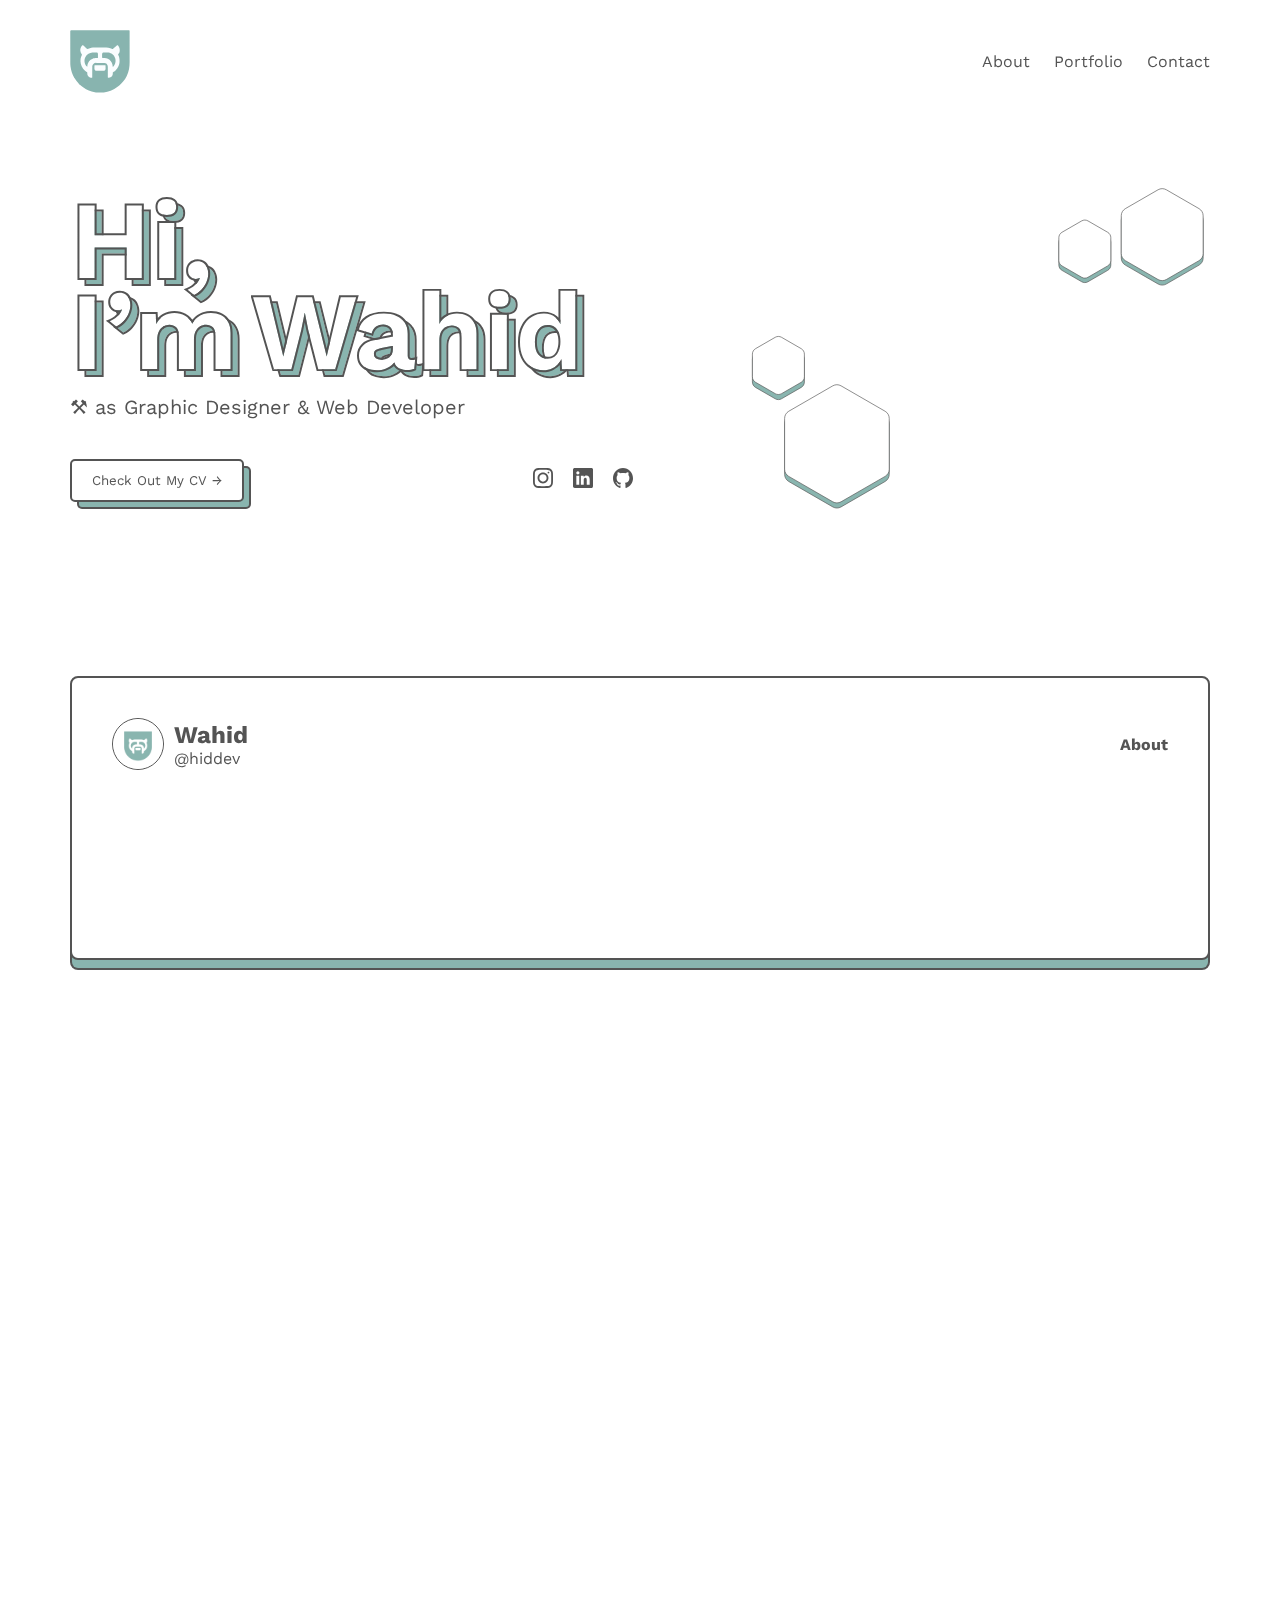
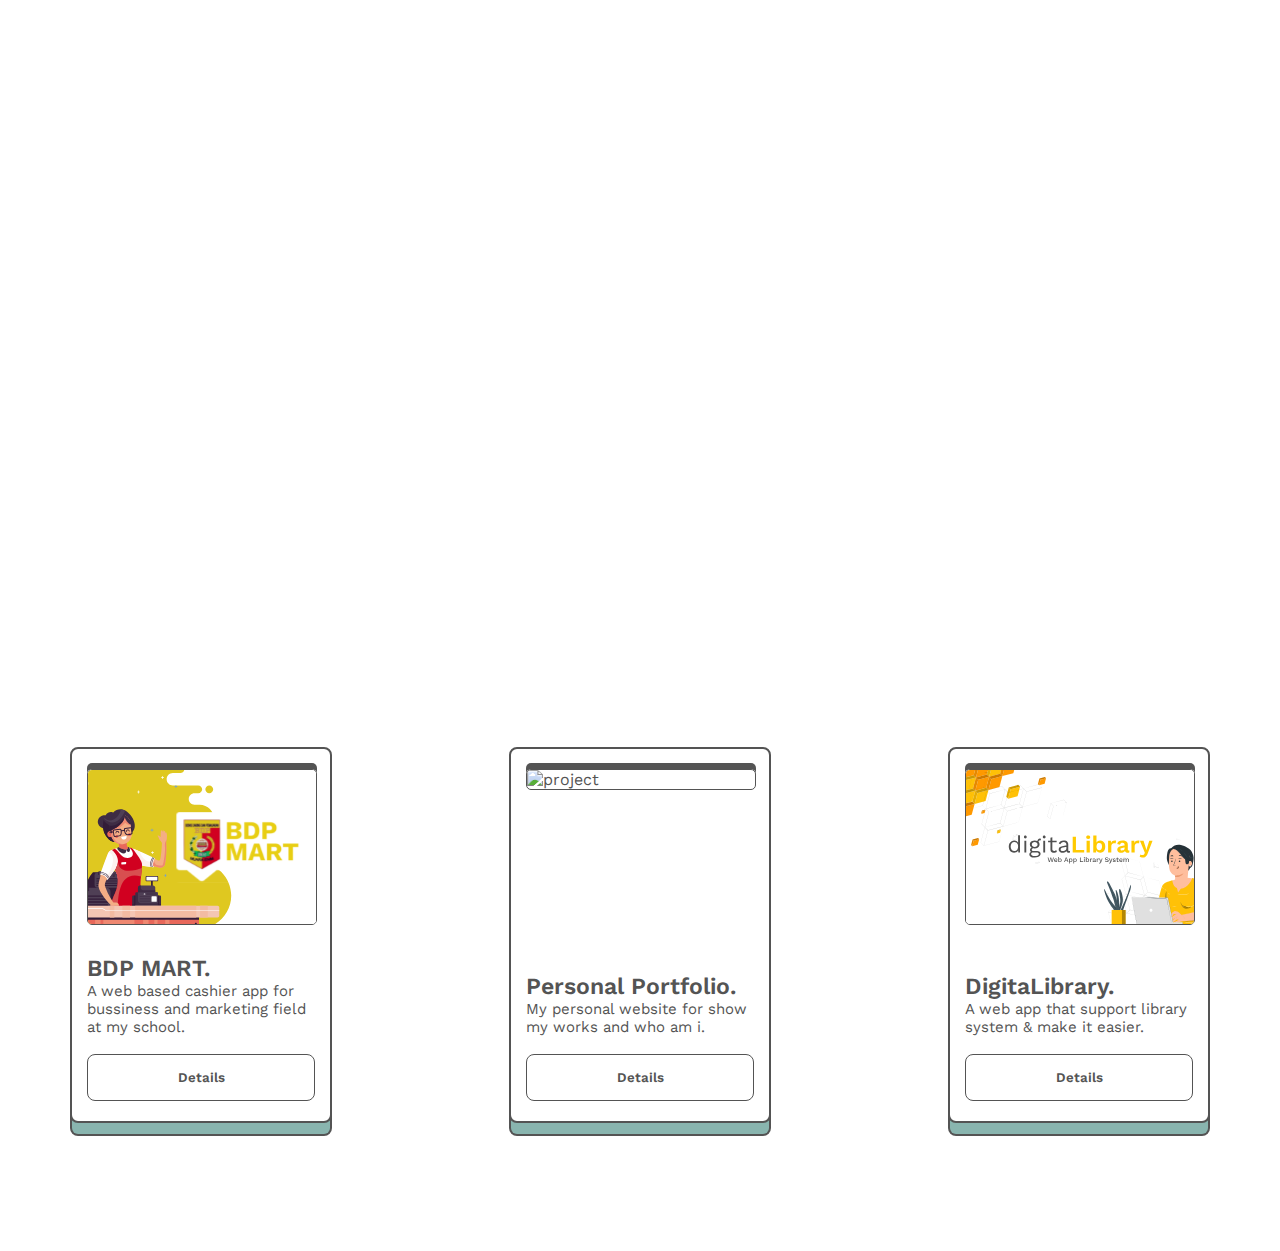
==== commit 4f057094: "change project thumbmail format" ====
--- a/index.html
+++ b/index.html
@@ -436,7 +436,7 @@
 
       <div class="projects-row">
         <div class="project-card">
-          <img src="img/projects/bdp-mart.png" alt="project" />
+          <img src="img/projects/bdpmart.svg" alt="project" />
           <div>
             <h2>BDP MART.</h2>
             <p>
@@ -450,7 +450,7 @@
         </div>
 
         <div class="project-card">
-          <img src="img/projects/portfolio.png" alt="project" />
+          <img src="img/projects/portfolio.svg" alt="project" />
           <div>
             <h2>Personal Portfolio.</h2>
             <p>My personal website for show my works and who am i.</p>
@@ -461,7 +461,7 @@
         </div>
 
         <div class="project-card">
-          <img src="img/projects/digitalibrary.png" alt="project" />
+          <img src="img/projects/digitalibrary.svg" alt="project" />
           <div>
             <h2>DigitaLibrary.</h2>
             <p>A web app that support library system & make it easier.</p>
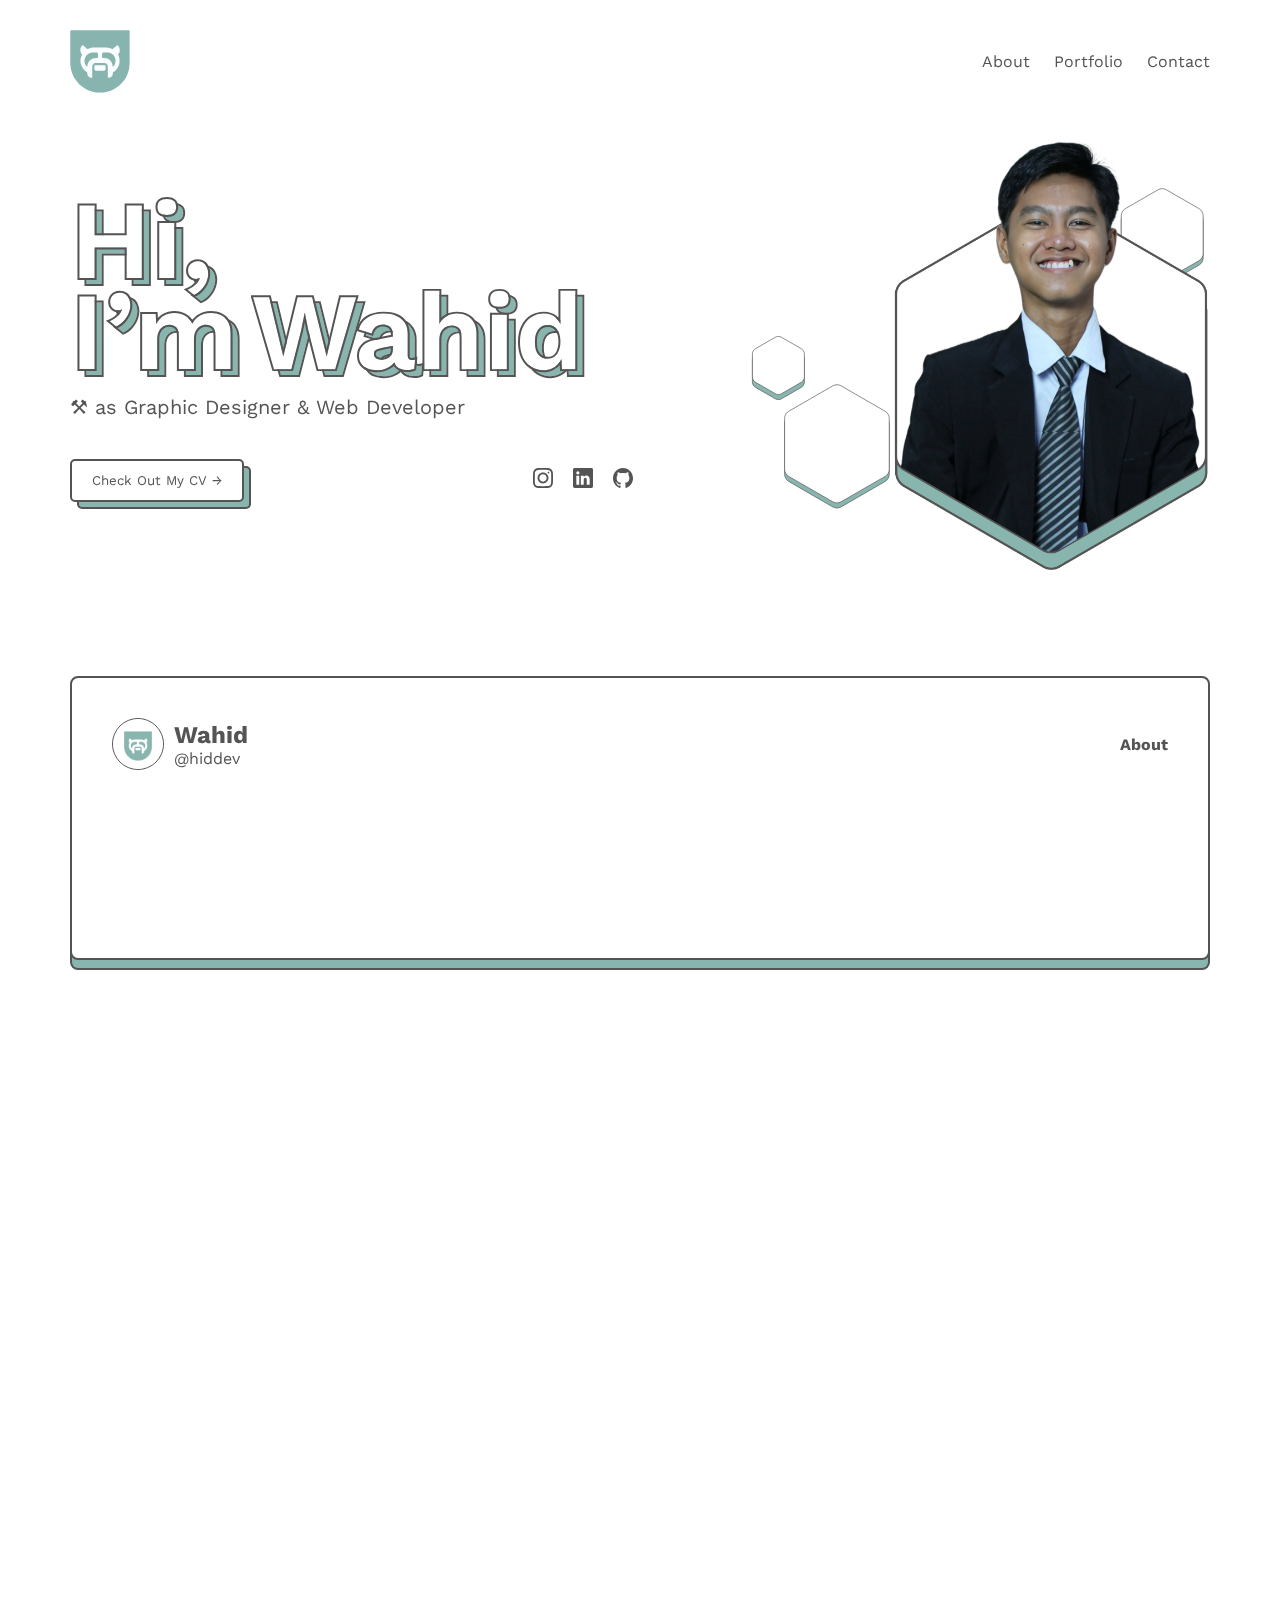
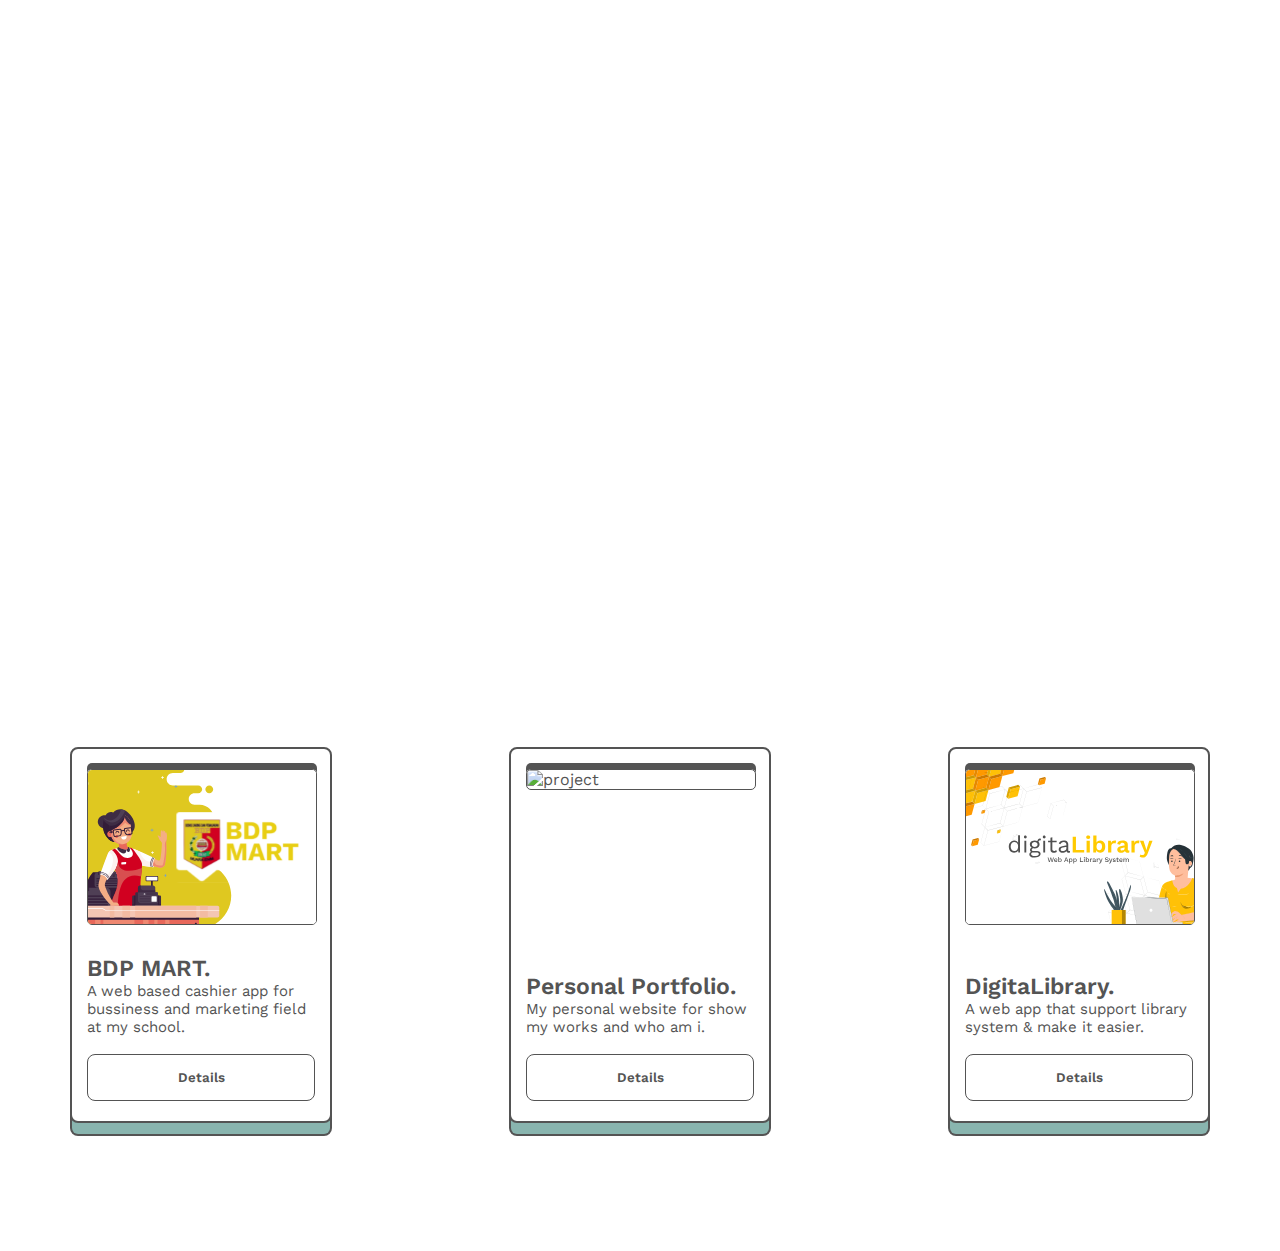
==== commit aa0b6244: "change profile picture file size" ====
--- a/index.html
+++ b/index.html
@@ -100,7 +100,7 @@
         </div>
       </div>
       <div class="right" data-aos="flip-down" data-aos-duration="800">
-        <img src="img/hero-front-new.svg" alt="" class="hero-front" />
+        <img src="img/hero-front.png" alt="" class="hero-front" />
         <img src="img/hero-back.svg" alt="" class="hero-back" />
       </div>
     </div>
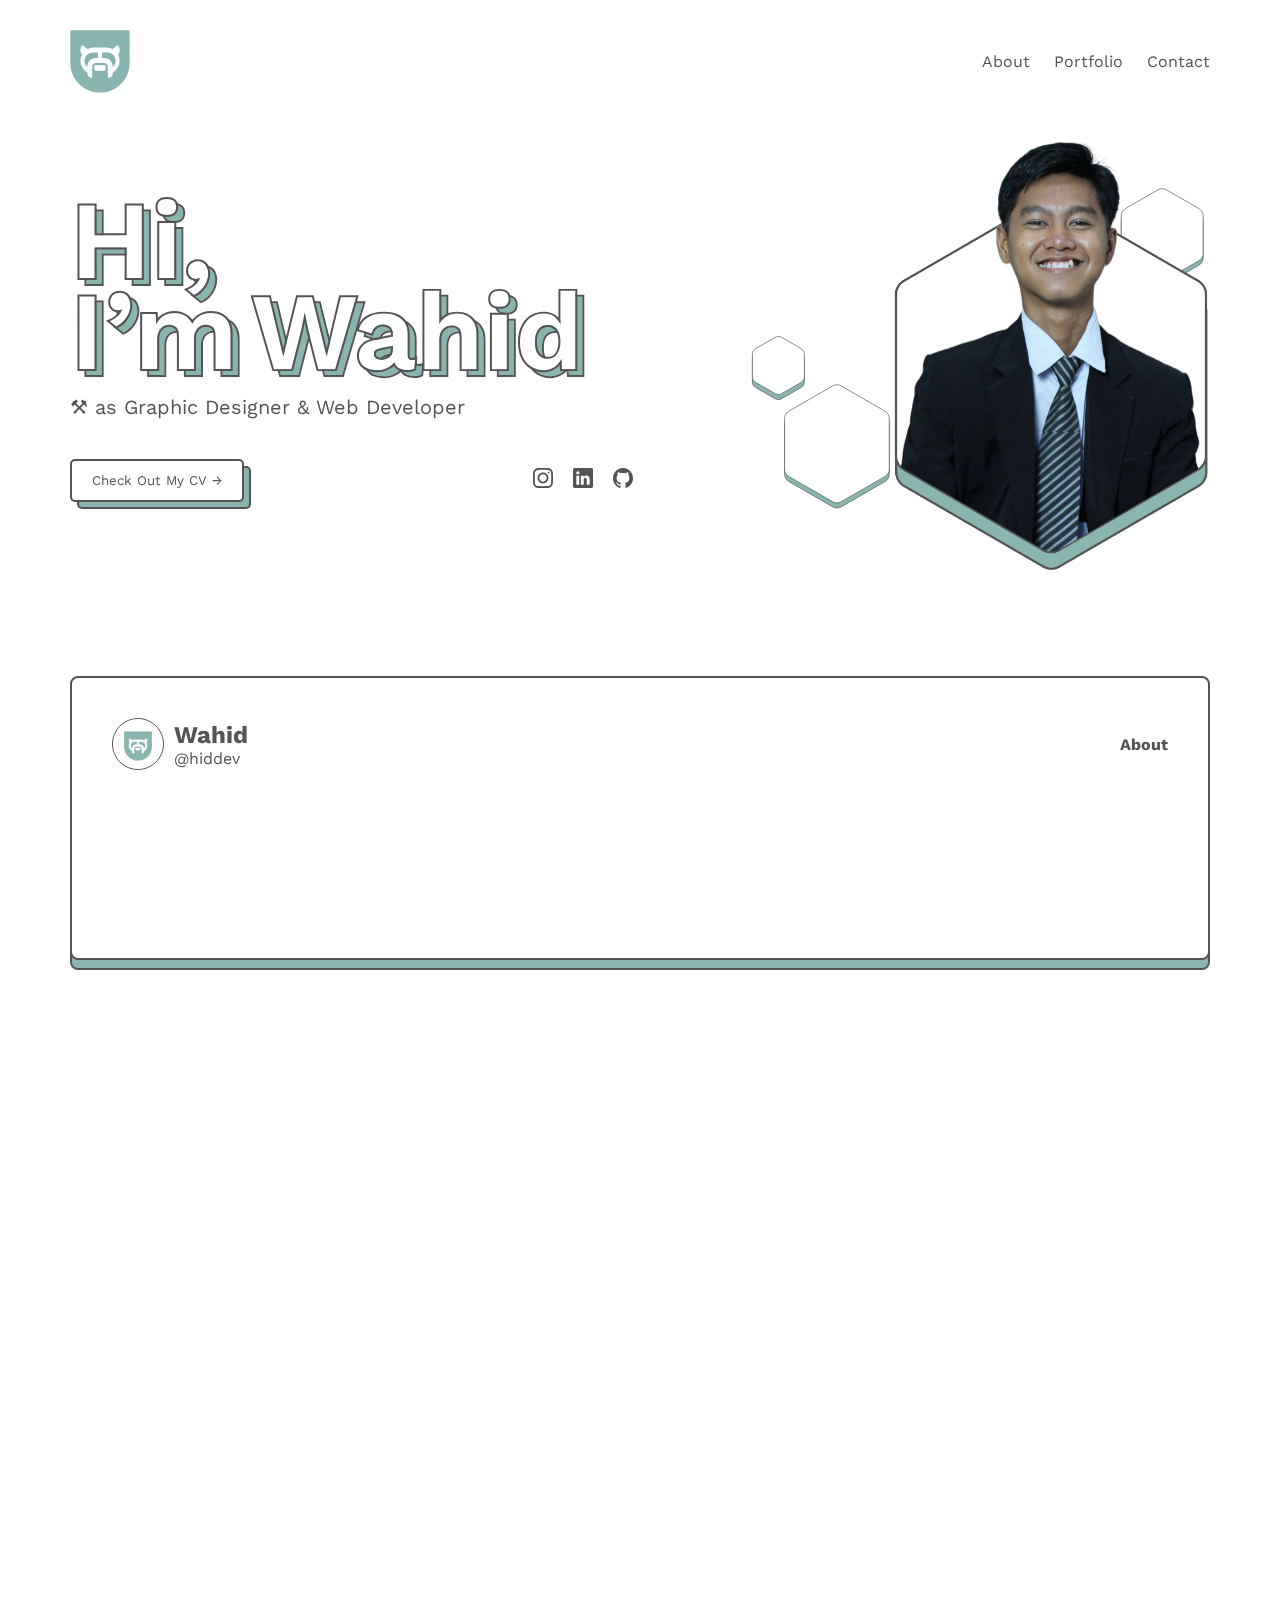
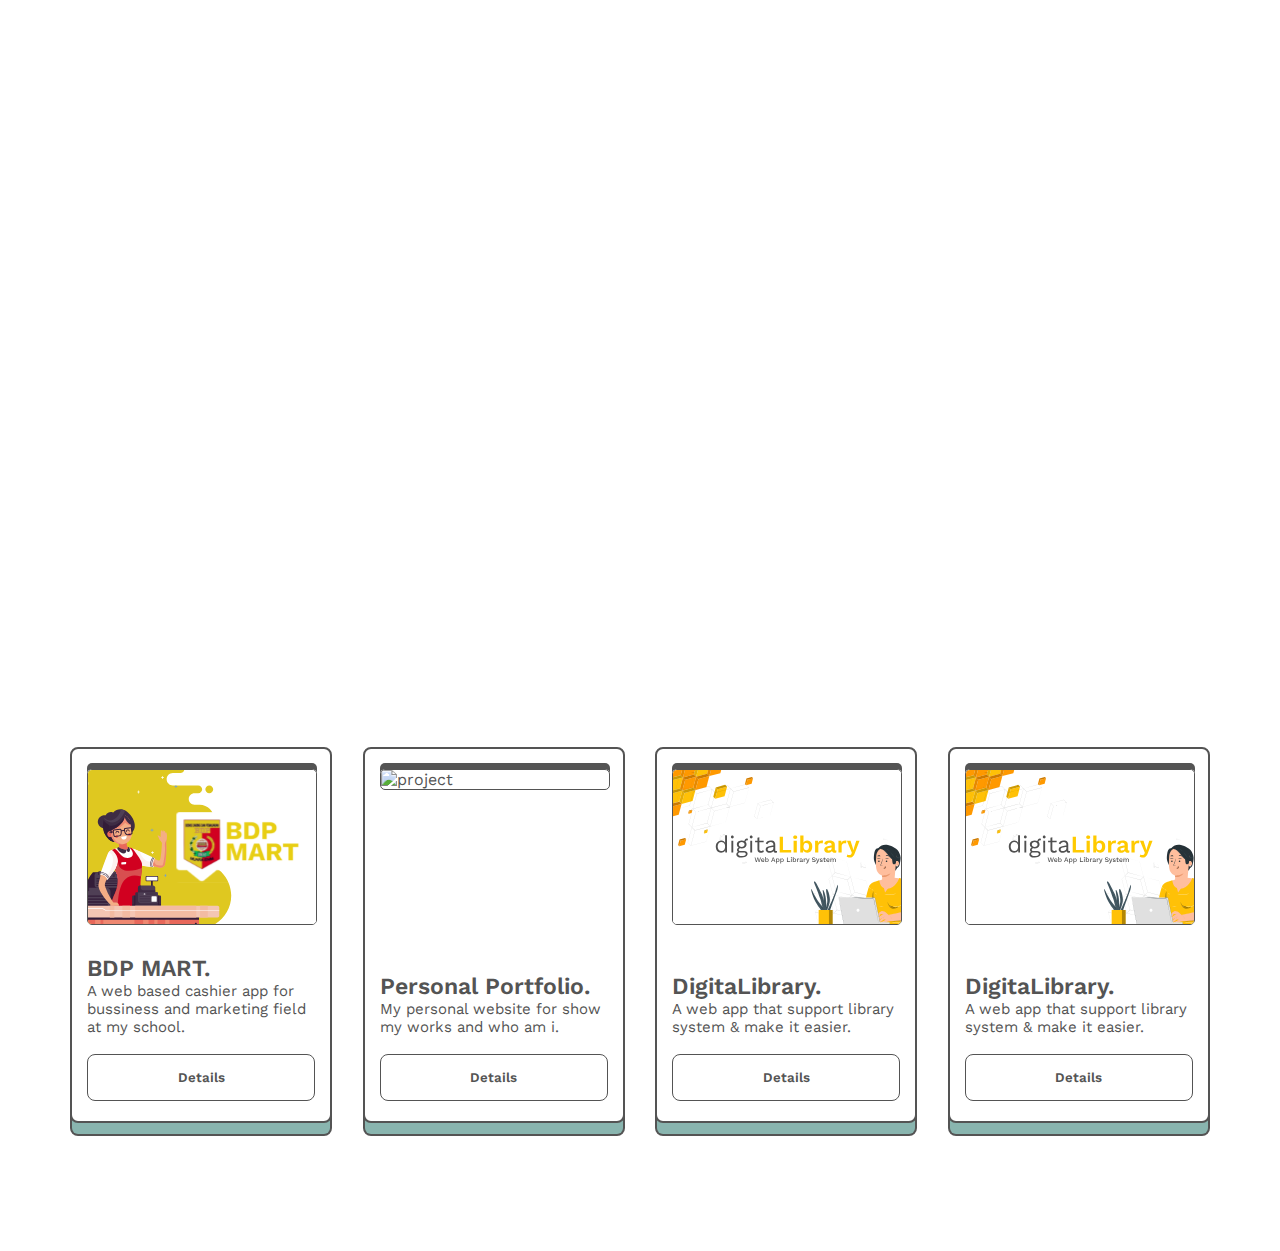
==== commit c9ec6261: "dev: change social media url" ====
--- a/index.html
+++ b/index.html
@@ -78,7 +78,7 @@
                 data-aos-offset="0"
               />
             </a>
-            <a href="www.linkedin.com/in/wahid-abdul-aziz-69b749274">
+            <a href="https://linkedin.com/in/wahid-abdul-aziz-69b749274">
               <img
                 src="img/linkedin.svg"
                 alt=""
@@ -465,9 +465,23 @@
           <div>
             <h2>DigitaLibrary.</h2>
             <p>A web app that support library system & make it easier.</p>
-            <button>Details</button>
-          </div>
-        </div>
+            <a href="pages/personal-portfolio.html?project=2">
+              <button>Details</button>
+            </a>
+          </div>
+        </div>
+
+        <div class="project-card">
+          <img src="img/projects/digitalibrary.svg" alt="project" />
+          <div>
+            <h2>DigitaLibrary.</h2>
+            <p>A web app that support library system & make it easier.</p>
+            <a href="pages/personal-portfolio.html?project=2">
+              <button>Details</button>
+            </a>
+          </div>
+        </div>
+
       </div>
     </div>
 
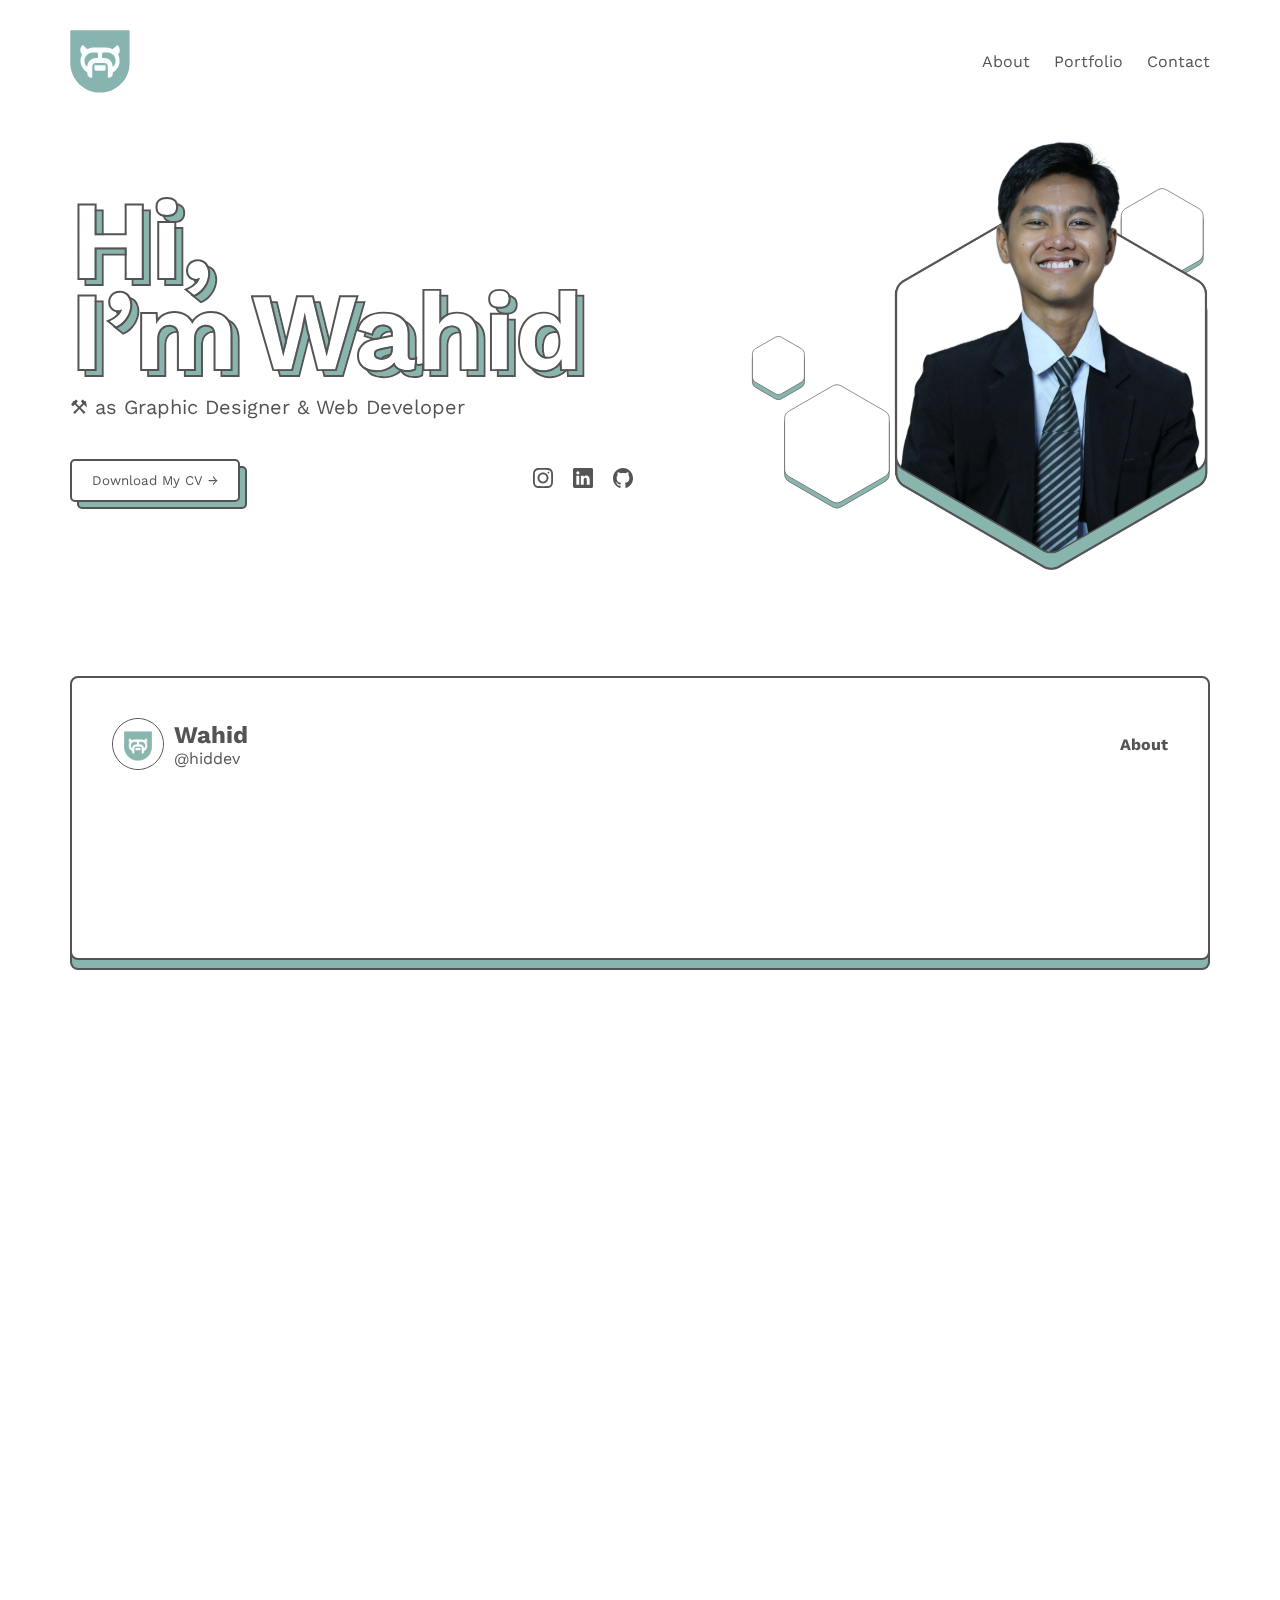
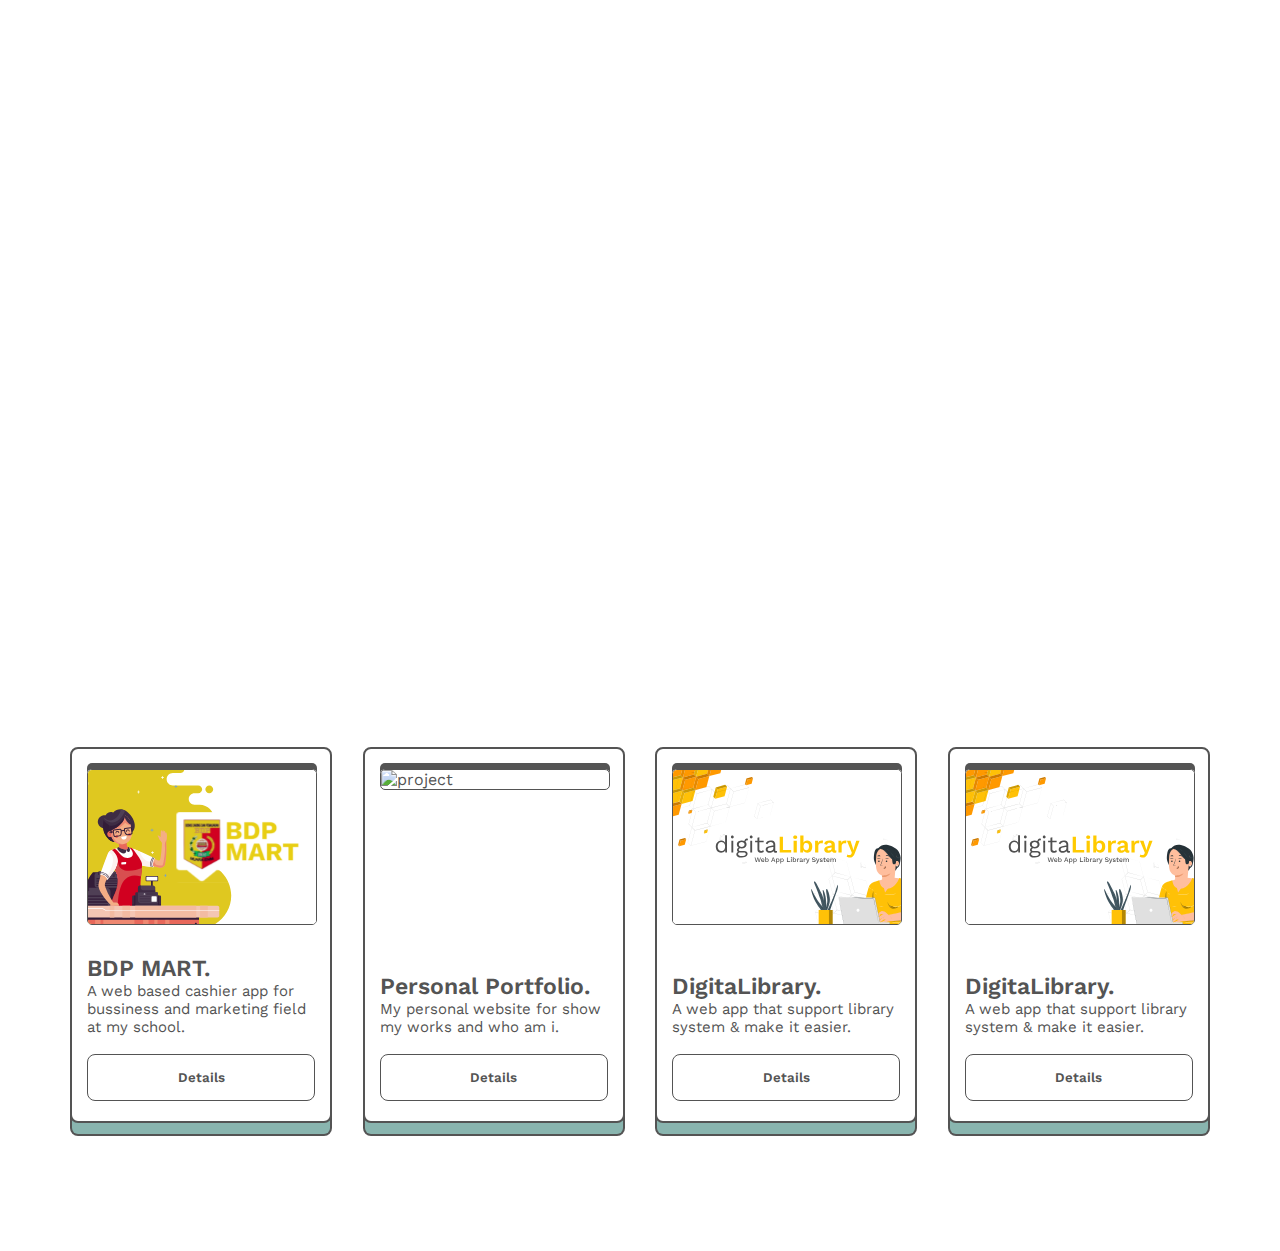
==== commit 082da4e4: "dev: add cv file" ====
--- a/index.html
+++ b/index.html
@@ -65,9 +65,11 @@
           &#9874; as Graphic Designer & Web Developer
         </p>
         <div class="cta">
-          <button data-aos="flip-up" data-aos-delay="400" data-aos-offset="0">
-            Check Out My CV &#8594;
-          </button>
+          <a href="img/CV WAHID ABDUL AZIZ.pdf">
+            <button data-aos="flip-up" data-aos-delay="400" data-aos-offset="0">
+              Download My CV  &#8594;
+            </button>
+          </a>
           <div>
             <a href="https://instagram.com/hiddev__">
               <img
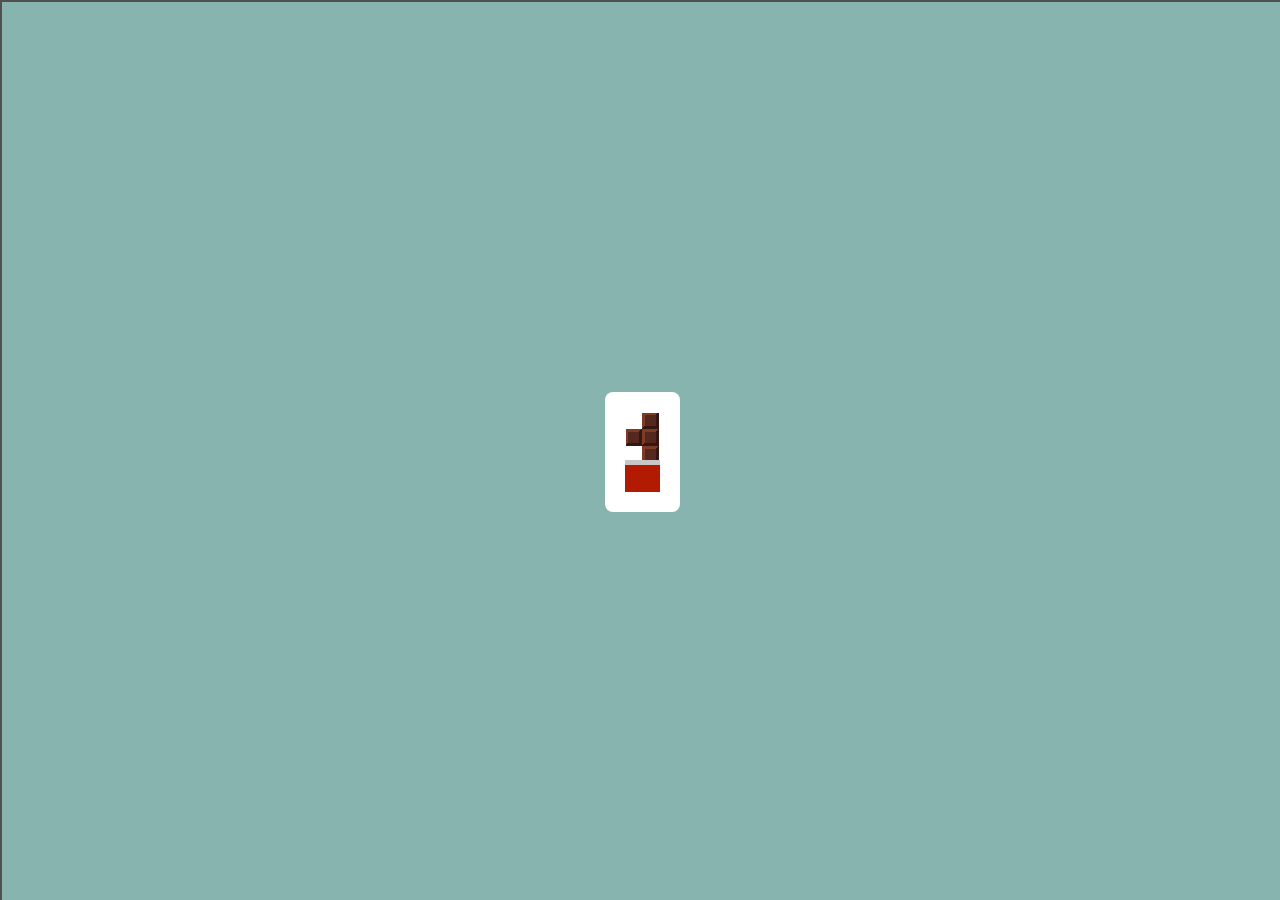
==== commit 06994199: "change web style" ====
--- a/index.html
+++ b/index.html
@@ -10,481 +10,125 @@
 
     <link rel="icon" href="img/logo.svg" />
     <link rel="stylesheet" href="css/style.css" />
+    <link rel="stylesheet" href="css/loading.css" />
 
     <!-- AOS -->
     <link href="https://unpkg.com/aos@2.3.1/dist/aos.css" rel="stylesheet" />
   </head>
   <body>
-    <!-- Popup -->
-    <div class="popup" id="popup">
-      <div class="popup-card">
-        <img src="" alt="certificate" id="certificate" />
-        <button onclick="showCertificate()">
-          <span>Close</span>
-          <span>X</span>
-        </button>
+    <div class="loader-full" id="loader">
+      <div class="loader-wrapper">
+        <div class="loader"></div>
       </div>
-    </div>
-    <!-- Popup -->
-
-    <!-- Header -->
-    <div class="header">
-      <img
-        src="img/logo.svg"
-        alt="hiddev logo"
-        data-aos="flip-up"
-        data-aos-delay="300"
-      />
-      <div>
-        <a href="#about">
-          <p data-aos="zoom-in-left" data-aos-delay="300">About</p>
-        </a>
-        <a href="#skill">
-          <p data-aos="zoom-in" data-aos-delay="350">Portfolio</p>
-        </a>
-        <p data-aos="zoom-in-right" data-aos-delay="400">Contact</p>
-      </div>
-    </div>
-    <!-- Header -->
-
-    <!-- Hero -->
-    <div class="hero">
-      <div class="left">
-        <div class="greeting" data-aos="flip-up">
-          <div>
-            <img src="img/greeting.svg" alt="greeting" class="greeting-hi" />
-            <img
-              src="img/greeting-wahid.svg"
-              alt="greeting"
-              id="greeting"
-              class="greeting-name"
-            />
-          </div>
+  </div>
+    <div class="home">
+      <!-- Header -->
+      <div class="header">
+        <img
+          src="img/logo.svg"
+          alt="hiddev logo"
+          data-aos="flip-up"
+          data-aos-delay="300"
+        />
+        <div class="header-menu">
+          <a href="">
+            <p data-aos="zoom-in-left" data-aos-delay="300" class="menu-active">Home</p>
+          </a>
+          <a href="pages/about.html">
+            <p data-aos="zoom-in-left" data-aos-delay="300">About</p>
+          </a>
+          <a href="#skill">
+            <p data-aos="zoom-in" data-aos-delay="350">Portfolio</p>
+          </a>
+          <p data-aos="zoom-in-right" data-aos-delay="400">Contact</p>
         </div>
-        <p data-aos="flip-up" data-aos-delay="300" data-aos-offset="0">
-          &#9874; as Graphic Designer & Web Developer
-        </p>
-        <div class="cta">
-          <a href="img/CV WAHID ABDUL AZIZ.pdf">
-            <button data-aos="flip-up" data-aos-delay="400" data-aos-offset="0">
-              Download My CV  &#8594;
-            </button>
-          </a>
-          <div>
-            <a href="https://instagram.com/hiddev__">
-              <img
-                src="img/instagram.svg"
-                alt=""
-                data-aos="flip-up"
-                data-aos-delay="500"
-                data-aos-offset="0"
-              />
+        <div class="hamburger">
+          <img
+            src="img/hamburger-menu-svgrepo-com.svg"
+            class="btn-hamburger"
+            id="btn-hamburger"
+            alt=""
+          />
+          <div class="list-hamburger" id="list-hamburger" data-aos="flip-down" data-aos-duration="800">
+            <a href="">
+              <p data-aos="zoom-in-left" data-aos-delay="300" class="menu-active">Home</p>
             </a>
-            <a href="https://linkedin.com/in/wahid-abdul-aziz-69b749274">
-              <img
-                src="img/linkedin.svg"
-                alt=""
-                data-aos="flip-up"
-                data-aos-delay="550"
-                data-aos-offset="0"
-              />
+            <a href="pages/about.html">
+              <p data-aos="zoom-in-left" data-aos-delay="300">About</p>
             </a>
-            <a href="https://github.com/Hiddev666">
-              <img
-                src="img/github.svg"
-                alt=""
-                data-aos="flip-up"
-                data-aos-delay="600"
-                data-aos-offset="0"
-              />
+            <a href="#skill">
+              <p data-aos="zoom-in" data-aos-delay="350">Portfolio</p>
             </a>
+            <p data-aos="zoom-in-right" data-aos-delay="400">Contact</p>
           </div>
         </div>
       </div>
-      <div class="right" data-aos="flip-down" data-aos-duration="800">
-        <img src="img/hero-front.png" alt="" class="hero-front" />
-        <img src="img/hero-back.svg" alt="" class="hero-back" />
-      </div>
-    </div>
-    <!-- Hero -->
+      <!-- Header -->
 
-    <!-- About -->
-    <div class="about" id="about">
-      <div class="card">
-        <div class="card-header">
-          <div class="card-header-left">
-            <img src="img/pp.svg" alt="pp" data-aos="zoom-in-right" />
-            <div data-aos="zoom-in-right" data-aos-delay="200">
-              <h2>Wahid</h2>
-              <p>@hiddev</p>
+      <!-- Hero -->
+      <div class="hero" id="content">
+        <div class="left">
+          <div class="greeting" data-aos="flip-up">
+            <div>
+              <img src="img/greeting.svg" alt="greeting" class="greeting-hi" />
+              <img
+                src="img/greeting-wahid.svg"
+                alt="greeting"
+                id="greeting"
+                class="greeting-name"
+              />
             </div>
           </div>
-          <h4 data-aos="zoom-in-left" data-aos-delay="300">About</h4>
+          <p data-aos="flip-up" data-aos-delay="300" data-aos-offset="0">
+            &#9874; as Graphic Designer & Web Developer
+          </p>
+          <div class="cta">
+            <a href="img/CV WAHID ABDUL AZIZ.pdf">
+              <button
+                data-aos="flip-up"
+                data-aos-delay="400"
+                data-aos-offset="0"
+              >
+                Download My CV &#8594;
+              </button>
+            </a>
+            <div>
+              <a href="https://instagram.com/hiddev__">
+                <img
+                  src="img/instagram.svg"
+                  alt=""
+                  data-aos="flip-up"
+                  data-aos-delay="500"
+                  data-aos-offset="0"
+                />
+              </a>
+              <a href="https://linkedin.com/in/wahid-abdul-aziz-69b749274">
+                <img
+                  src="img/linkedin.svg"
+                  alt=""
+                  data-aos="flip-up"
+                  data-aos-delay="550"
+                  data-aos-offset="0"
+                />
+              </a>
+              <a href="https://github.com/Hiddev666">
+                <img
+                  src="img/github.svg"
+                  alt=""
+                  data-aos="flip-up"
+                  data-aos-delay="600"
+                  data-aos-offset="0"
+                />
+              </a>
+            </div>
+          </div>
         </div>
-
-        <p class="about-text" data-aos="flip-up">
-          Hi all! My name is Wahid Abdul Aziz aka Hiddev. I am 16 years old, and
-          I live in the province of South Sumatra, Indonesia 🇮🇩. I am a person
-          who has an interest in the world of graphic design and programming. In
-          the world of graphic design I focus more on the field of UI/UX Design,
-          while in the world of programming I focus on the field of web
-          development
-        </p>
-
-        <div class="card-footer">
-          <div>
-            <img
-              src="img/love.svg"
-              alt=""
-              data-aos="flip-up"
-              data-aos-delay="200"
-            />
-            <img
-              src="img/comment.svg"
-              alt=""
-              data-aos="flip-up"
-              data-aos-delay="250"
-            />
-          </div>
-          <img
-            src="img/share.svg"
-            alt=""
-            data-aos="flip-up"
-            data-aos-delay="300"
-          />
+        <div class="right" data-aos="flip-down" data-aos-duration="800">
+          <img src="img/hero-front.png" alt="" class="hero-front" />
+          <img src="img/hero-back.svg" alt="" class="hero-back" />
         </div>
       </div>
-    </div>
-    <!-- About -->
-
-    <!-- Resume -->
-    <div class="resume">
-      <!-- Educations -->
-      <div class="educations" id="educations">
-        <div class="education-right">
-          <p class="education-title" data-aos="fade-right">Educations.</p>
-          <div class="education-card" data-aos="zoom-in-right">
-            <div>
-              <h3 data-aos="flip-up" data-aos-delay="100">
-                SMK Negeri 1 Muara Enim
-              </h3>
-            </div>
-            <p data-aos="flip-up" data-aos-delay="200">
-              Software Engineering Vocational High School <br />
-              2021-2024
-            </p>
-          </div>
-          <div class="education-card" data-aos="zoom-in-right">
-            <div>
-              <h3 data-aos="flip-up" data-aos-delay="100">
-                MTS Negeri 1 Muara Enim
-              </h3>
-            </div>
-            <p data-aos="flip-up" data-aos-delay="200">
-              Islamic Junior High School <br />
-              2018-2021
-            </p>
-          </div>
-          <div class="education-card" data-aos="zoom-in-right">
-            <div>
-              <h3 data-aos="flip-up" data-aos-delay="100">
-                MI YPITR Tanjung Raja
-              </h3>
-            </div>
-            <p data-aos="flip-up" data-aos-delay="200">
-              Islamic Elementary School<br />
-              2013-2018
-            </p>
-          </div>
-        </div>
-      </div>
-
-      <!-- Experiences & Achivements -->
-      <div class="educations" id="educations">
-        <div class="education-right">
-          <p class="education-title" data-aos="fade-right">
-            Experiences & Achivements.
-          </p>
-          <div class="education-card" data-aos="zoom-in-right">
-            <div>
-              <h3 data-aos="flip-up" data-aos-delay="100">
-                Finalis IT Software Solutions for Business
-              </h3>
-            </div>
-            <p data-aos="flip-up" data-aos-delay="200">
-              Lomba Kompetensi Siswa (LKS) SMK Tingkat Nasional <br />
-              2023
-            </p>
-          </div>
-          <div class="education-card" data-aos="zoom-in-right">
-            <div>
-              <h3 data-aos="flip-up" data-aos-delay="100">
-                1st Place IT Software Solutions for Business
-              </h3>
-            </div>
-            <p data-aos="flip-up" data-aos-delay="200">
-              Lomba Kompetensi Siswa (LKS) SMK Tingkat Provinsi SUMSEL <br />
-              2023
-            </p>
-          </div>
-          <div class="education-card" data-aos="zoom-in-right">
-            <div>
-              <h3 data-aos="flip-up" data-aos-delay="100">
-                IT Support Internship
-              </h3>
-            </div>
-            <p data-aos="flip-up" data-aos-delay="200">
-              Vocational High School Internship Program at PT Satria Bahana
-              Sarana<br />
-              2022-2023
-            </p>
-          </div>
-          <div class="education-card" data-aos="zoom-in-right">
-            <div>
-              <h3 data-aos="flip-up" data-aos-delay="100">
-                Leader of Student Council
-              </h3>
-            </div>
-            <p data-aos="flip-up" data-aos-delay="200">
-              OSIS SMK Negeri 1 Muara Enim<br />
-              2022-2023
-            </p>
-          </div>
-          <div class="education-card" data-aos="zoom-in-right">
-            <div>
-              <h3 data-aos="flip-up" data-aos-delay="100">
-                1st Place IT Software Solutions for Business
-              </h3>
-            </div>
-            <p data-aos="flip-up" data-aos-delay="200">
-              Lomba Kompetensi Siswa (LKS) SMK Tingkat Kabupaten Muara Enim
-              <br />
-              2022
-            </p>
-          </div>
-          <div class="education-card" data-aos="zoom-in-right">
-            <div>
-              <h3 data-aos="flip-up" data-aos-delay="100">
-                2nd Place Technological Innovation and More
-              </h3>
-            </div>
-            <p data-aos="flip-up" data-aos-delay="200">
-              Lomba Kreativitas dan Inovasi SMK Tingkat Provinsi SUMSEL
-              <br />
-              2021
-            </p>
-          </div>
-        </div>
-      </div>
-    </div>
-    <!-- Resume -->
-
-    <!-- Portfolio -->
-
-    <!-- Skills -->
-    <div class="skill" id="skill">
-      <p class="education-title" data-aos="fade-right">Skills.</p>
-      <div class="skill-row" id="skill-row">
-        <div class="skill-card" data-aos="flip-up">
-          <img
-            src="img/skills/html.svg"
-            alt="skill"
-            data-aos="flip-up"
-            data-aos-delay="300"
-          />
-          <div>
-            <p data-aos="flip-up" data-aos-delay="400">HTML</p>
-          </div>
-        </div>
-
-        <div class="skill-card" data-aos="flip-up">
-          <img
-            src="img/skills/css.png"
-            alt="skill"
-            data-aos="flip-up"
-            data-aos-delay="300"
-          />
-          <div>
-            <p data-aos="flip-up" data-aos-delay="400">CSS</p>
-          </div>
-        </div>
-
-        <div class="skill-card" data-aos="flip-up">
-          <img
-            src="img/skills/js.png"
-            alt="skill"
-            data-aos="flip-up"
-            data-aos-delay="300"
-          />
-          <div>
-            <p data-aos="flip-up" data-aos-delay="400">Javascript</p>
-          </div>
-        </div>
-
-        <div class="skill-card" data-aos="flip-up">
-          <img
-            src="img/skills/php-logo.svg"
-            alt="skill"
-            data-aos="flip-up"
-            data-aos-delay="300"
-          />
-          <div>
-            <p data-aos="flip-up" data-aos-delay="400">PHP</p>
-          </div>
-        </div>
-
-        <div class="skill-card" data-aos="flip-up">
-          <img
-            src="img/skills/laravel.png"
-            alt="skill"
-            data-aos="flip-up"
-            data-aos-delay="300"
-          />
-          <div>
-            <p data-aos="flip-up" data-aos-delay="400">Laravel</p>
-          </div>
-        </div>
-
-        <div class="skill-card" data-aos="flip-up">
-          <img
-            src="img/skills/android-studio.webp"
-            alt="skill"
-            data-aos="flip-up"
-            data-aos-delay="300"
-          />
-          <div>
-            <p data-aos="flip-up" data-aos-delay="400">Android Studio</p>
-          </div>
-        </div>
-
-        <div class="skill-card" data-aos="flip-up">
-          <img
-            src="img/skills/figma.webp"
-            alt="skill"
-            data-aos="flip-up"
-            data-aos-delay="300"
-          />
-          <div>
-            <p data-aos="flip-up" data-aos-delay="400">Figma</p>
-          </div>
-        </div>
-
-        <div class="skill-card" data-aos="flip-up">
-          <img
-            src="img/skills/ai.png"
-            alt="skill"
-            data-aos="flip-up"
-            data-aos-delay="300"
-          />
-          <div>
-            <p data-aos="flip-up" data-aos-delay="400">Adobe Illustrator</p>
-          </div>
-        </div>
-
-        <div class="skill-card" data-aos="flip-up">
-          <img
-            src="img/skills/bootstrap.png"
-            alt="skill"
-            data-aos="flip-up"
-            data-aos-delay="300"
-          />
-          <div>
-            <p data-aos="flip-up" data-aos-delay="400">Bootstrap</p>
-          </div>
-        </div>
-
-        <div class="skill-card" data-aos="flip-up">
-          <img
-            src="img/skills/mysql8604.logowik.com.webp"
-            alt="skill"
-            data-aos="flip-up"
-            data-aos-delay="300"
-          />
-          <div>
-            <p data-aos="flip-up" data-aos-delay="400">MySQL</p>
-          </div>
-        </div>
-
-        <div class="skill-card" data-aos="flip-up">
-          <img
-            src="img/skills/Kotlin_Icon.png"
-            alt="skill"
-            data-aos="flip-up"
-            data-aos-delay="300"
-          />
-          <div>
-            <p data-aos="flip-up" data-aos-delay="400">Kotlin</p>
-          </div>
-        </div>
-
-        <div class="skill-card" data-aos="flip-up">
-          <img
-            src="img/skills/Git_icon.svg.png"
-            alt="skill"
-            data-aos="flip-up"
-            data-aos-delay="300"
-          />
-          <div>
-            <p data-aos="flip-up" data-aos-delay="400">Git</p>
-          </div>
-        </div>
-      </div>
-    </div>
-    <!-- Skills -->
-
-    <!-- Portfolio -->
-    <div class="projects" class="projects" id="projects">
-      <p class="education-title" data-aos="fade-right">Projects.</p>
-
-      <div class="projects-row">
-        <div class="project-card">
-          <img src="img/projects/bdpmart.svg" alt="project" />
-          <div>
-            <h2>BDP MART.</h2>
-            <p>
-              A web based cashier app for bussiness and marketing field at my
-              school.
-            </p>
-            <a href="pages/personal-portfolio.html?project=0">
-              <button>Details</button>
-            </a>
-          </div>
-        </div>
-
-        <div class="project-card">
-          <img src="img/projects/portfolio.svg" alt="project" />
-          <div>
-            <h2>Personal Portfolio.</h2>
-            <p>My personal website for show my works and who am i.</p>
-            <a href="pages/personal-portfolio.html?project=1">
-              <button>Details</button>
-            </a>
-          </div>
-        </div>
-
-        <div class="project-card">
-          <img src="img/projects/digitalibrary.svg" alt="project" />
-          <div>
-            <h2>DigitaLibrary.</h2>
-            <p>A web app that support library system & make it easier.</p>
-            <a href="pages/personal-portfolio.html?project=2">
-              <button>Details</button>
-            </a>
-          </div>
-        </div>
-
-        <div class="project-card">
-          <img src="img/projects/digitalibrary.svg" alt="project" />
-          <div>
-            <h2>DigitaLibrary.</h2>
-            <p>A web app that support library system & make it easier.</p>
-            <a href="pages/personal-portfolio.html?project=2">
-              <button>Details</button>
-            </a>
-          </div>
-        </div>
-
-      </div>
+      <!-- Hero -->
     </div>
 
     <script src="js/main.js"></script>
--- a/css/style.css
+++ b/css/style.css
@@ -16,6 +16,13 @@
   text-decoration: none;
 }
 
+.home {
+  display: flex;
+  flex-direction: column;
+  justify-content: space-between;
+  height: 80vh;
+}
+
 .splash {
   visibility: hidden;
   transition: 1s ease-in-out;
@@ -41,7 +48,7 @@
   justify-content: center;
   align-items: center;
   width: 100%;
-  height: 100vh;  
+  height: 100vh;
   z-index: 4;
 }
 
@@ -76,7 +83,7 @@
   border-radius: 8px;
   background-color: transparent;
   padding: 10px;
-  transition: .3s ease-in-out;
+  transition: 0.3s ease-in-out;
 }
 
 /* Popup */
@@ -93,11 +100,18 @@
   width: 60px;
 }
 
-.header div {
-  width: 20%;
-  display: flex;
-  align-items: center;
-  justify-content: space-between;
+.header-menu {
+  width: 32%;
+  display: flex;
+  align-items: center;
+  justify-content: space-between;
+}
+
+.menu-active {
+  font-weight: 600;
+  border-radius: 8px;
+  border: 2px solid #505050;
+  padding: 10px 20px;
 }
 
 .header div p {
@@ -111,6 +125,13 @@
 .header div p:active {
 }
 
+.hamburger {
+  display: none;
+}
+
+.list-hamburger {
+  display: none;
+}
 /* Header */
 
 /* Hero */
@@ -213,7 +234,7 @@
 
 /* About */
 .about {
-  margin-top: 13%;
+  margin-top: 5%;
   padding: 0px 70px;
   display: flex;
   justify-content: center;
@@ -329,7 +350,7 @@
   border-radius: 8px;
   background-color: transparent;
   padding: 10px;
-  transition: .3s ease-in-out;
+  transition: 0.3s ease-in-out;
 }
 
 .education-card button:hover {
@@ -352,7 +373,6 @@
   gap: 20px;
 }
 /* Educations */
-
 
 /* Skills */
 .skill {
@@ -364,10 +384,10 @@
   gap: 20px;
 }
 
-  .skill-row {
+.skill-row {
   display: flex;
   flex-wrap: wrap;
-  transition: .3s ease-in-out;
+  transition: 0.3s ease-in-out;
   justify-content: space-between;
   row-gap: 30px;
 }
@@ -443,7 +463,7 @@
   border: 1px solid #545454;
   border-radius: 5px;
   box-shadow: 0px -6px 0px -2px rgba(84, 84, 84, 1),
-  0px -6px 0px 0px rgba(84, 84, 84, 1);
+    0px -6px 0px 0px rgba(84, 84, 84, 1);
 }
 
 .project-card h2 {
@@ -473,6 +493,15 @@
 
 /* Projects */
 
+@keyframes showContent {
+  0% {
+    margin-top: 20%;
+  }
+
+  100% {
+    margin-top: 15%;
+  }
+}
 
 @keyframes myAnim {
   0%,
@@ -540,69 +569,162 @@
     font-family: Work Sans;
   }
 
-
-/* Popup */
-.popup {
-  position: fixed;
-  display: flex;
-  justify-content: center;
-  align-items: center;
-  width: 100%;
-  height: 100vh;  
-  z-index: 4;
-}
-
-.popup-card {
-  width: 80%;
-  display: flex;
-  flex-direction: column;
-  justify-content: space-between;
-  align-items: center;
-  background-color: white;
-  padding: 10px 10px;
-  border: 2px solid #545454;
-  border-radius: 8px;
-  box-shadow: 0px 10px 0px -2px rgba(137, 181, 175, 1),
-    0px 10px 0px 0px rgba(84, 84, 84, 1);
-  transition: 0.2s ease-in-out;
-}
-
-.popup-card img {
-  width: 100%;
-}
-
-.popup-card button {
-  cursor: pointer;
-  display: flex;
-  margin-top: 8%;
-  align-items: center;
-  font-weight: 500;
-  justify-content: space-between;
-  width: 100%;
-  border: 1px solid #545454;
-  border-radius: 8px;
-  background-color: transparent;
-  padding: 10px;
-  transition: .3s ease-in-out;
-}
-
-/* Popup */
-
+  .home {
+    height: 87vh;
+  }
+
+  /* Popup */
+  .popup {
+    position: fixed;
+    display: flex;
+    justify-content: center;
+    align-items: center;
+    width: 100%;
+    height: 100vh;
+    z-index: 4;
+  }
+
+  .popup-card {
+    width: 80%;
+    display: flex;
+    flex-direction: column;
+    justify-content: space-between;
+    align-items: center;
+    background-color: white;
+    padding: 10px 10px;
+    border: 2px solid #545454;
+    border-radius: 8px;
+    box-shadow: 0px 10px 0px -2px rgba(137, 181, 175, 1),
+      0px 10px 0px 0px rgba(84, 84, 84, 1);
+    transition: 0.2s ease-in-out;
+  }
+
+  .popup-card img {
+    width: 100%;
+  }
+
+  .popup-card button {
+    cursor: pointer;
+    display: flex;
+    margin-top: 8%;
+    align-items: center;
+    font-weight: 500;
+    justify-content: space-between;
+    width: 100%;
+    border: 1px solid #545454;
+    border-radius: 8px;
+    background-color: transparent;
+    padding: 10px;
+    transition: 0.3s ease-in-out;
+  }
+
+  /* Popup */
 
   .header {
-    padding: 20px 0px;
-    flex-direction: column;
-    justify-content: center;
-    width: 100%;
-    align-items: center;
-    gap: 20px;
-  }
-
-  .header div {
+    margin-top: 10%;
+    padding: 0px 30px;
+    align-items: start;
+  }
+
+  .header-menu {
     width: 70%;
     display: flex;
     align-items: center;
     justify-content: space-evenly;
+    display: none;
+  }
+
+  .hamburger {
+    display: flex;
+    flex-direction: column;
+    align-items: end;
+    gap: 10px;
+  }
+  
+  
+  .btn-hamburger {
+    height: 50px;
+    display: inline;
+    rotate: 0deg;
+  }
+
+  
+  .btn-hamburger:active {
+    animation: .3s hamburgerActive;
+  }
+
+
+  .list-hamburger {
+    display: none;
+    width: 150px;
+    margin-top: 15%;
+    z-index: 100;
+    right: 8%;
+    position: absolute;
+    flex-direction: column;
+    gap: 20px;
+    background-color: white;
+    border: 2px solid #505050;
+    padding: 20px;
+    border-radius: 8px;
+    box-shadow: 0px 10px 0px -2px rgba(137, 181, 175, 1),
+    0px 10px 0px 0px rgba(84, 84, 84, 1);
+  }
+  
+  @keyframes hamburgerShow {
+    0% {
+      right: -50%;
+      gap: 0px
+    }
+
+    100% {
+      gap: 0px;
+      right: 8%;
+    }
+  }
+
+  @keyframes hamburgerHide {
+    0% {
+      gap: 0px;
+      right: 8%;
+    }
+
+    100% {
+      right: -50%;
+      gap: 0px
+    }
+
+  }
+
+  @keyframes hamburgerGap {
+    0% {
+      gap: 0px;
+    }
+    
+    100% {
+      gap: 20px;
+    }
+  }
+
+  @keyframes hamburgerHideGap {
+    0% {
+      gap: 20px;
+    }
+
+    100% {
+      gap: 0px;
+    }
+    
+  }
+
+  @keyframes hamburgerActive {
+    0% {
+      rotate: 180deg;
+    }
+    
+    100% {
+      rotate: 360deg;
+    }
   }
 
   .hero {
@@ -670,7 +792,7 @@
     width: 85%;
   }
   .about {
-    margin-top: 30%;
+    margin-top: 15%;
     padding: 0px 30px;
   }
 
@@ -704,7 +826,7 @@
   .education-card {
     width: 95%;
   }
-  
+
   .education-right {
     gap: 25px;
     width: 100%;
@@ -732,116 +854,113 @@
     justify-content: end;
     width: 100%;
   }
-  
+
   .exp-card {
     width: 85%;
     height: 190px;
   }
 
-
-/* Skills */
-.skill {
-  margin-top: 20%;
-  margin-bottom: 30%;
-  display: flex;
-  flex-direction: column;
-  padding: 0px 30px;
-  gap: 20px;
-}
-
-.skill-row {
-  display: flex;
-  flex-wrap: wrap;
-  justify-content: space-between;
-  row-gap: 30px;
-}
-
-.skill-card {
-  display: flex;
-  align-items: center;
-  width: 40%;
-  background-color: white;
-  padding: 10px;
-  border: 2px solid #545454;
-  border-radius: 8px;
-  box-shadow: 0px 10px 0px -2px rgba(137, 181, 175, 1),
-    0px 10px 0px 0px rgba(84, 84, 84, 1);
-}
-
-.skill-card img {
-  border-radius: 6px;
-  border: 2px solid #545454;
-  padding: 5px;
-  width: 30px;
-}
-
-.skill-card div {
-  display: flex;
-  align-items: center;
-  justify-content: center;
-  width: 100%;
-}
-
-.skill-card p {
-  font-size: 14px;
-  text-align: center;
-  font-weight: 600;
-}
-/* Skills */
-
-.projects {
-  margin-top: 20%;
-  margin-bottom: 30%;
-  display: flex;
-  flex-direction: column;
-  padding: 0px 30px;
-  gap: 20px;
-}
-
-.projects-row {
-  flex-direction: column;
-  gap: 40px;
-}
-
-
-.project-card {
-  display: flex;
-  flex-direction: column;
-  justify-content: space-between;
-  width: 90%;
-  height: auto;
-  background-color: white;
-  padding: 15px;
-  padding-bottom: 20px;
-  border: 2px solid #545454;
-  border-radius: 8px;
-  gap: 30px;
-  box-shadow: 0px 10px 0px -2px rgba(137, 181, 175, 1),
-    0px 10px 0px 0px rgba(84, 84, 84, 1);
-}
-
-.project-card img {
-  margin-top: 2%;
-  width: 100%;
-  border: 1px solid #545454;
-  border-radius: 5px;
-  box-shadow: 0px -6px 0px -2px rgba(84, 84, 84, 1),
-  0px -6px 0px 0px rgba(84, 84, 84, 1);
-}
-
-.project-card h2 {
-  font-size: 23px;
-  font-weight: 600;
-}
-
-.project-card button {
-  font-weight: 600;
-  width: 100%;
-  background-color: white;
-  padding: 15px;
-  border: 1.5px solid #545454;
-  border-radius: 5px;
-  margin-top: 8%;
-}
-
-}
+  /* Skills */
+  .skill {
+    margin-top: 20%;
+    margin-bottom: 30%;
+    display: flex;
+    flex-direction: column;
+    padding: 0px 30px;
+    gap: 20px;
+  }
+
+  .skill-row {
+    display: flex;
+    flex-wrap: wrap;
+    justify-content: space-between;
+    row-gap: 30px;
+  }
+
+  .skill-card {
+    display: flex;
+    align-items: center;
+    width: 40%;
+    background-color: white;
+    padding: 10px;
+    border: 2px solid #545454;
+    border-radius: 8px;
+    box-shadow: 0px 10px 0px -2px rgba(137, 181, 175, 1),
+      0px 10px 0px 0px rgba(84, 84, 84, 1);
+  }
+
+  .skill-card img {
+    border-radius: 6px;
+    border: 2px solid #545454;
+    padding: 5px;
+    width: 30px;
+  }
+
+  .skill-card div {
+    display: flex;
+    align-items: center;
+    justify-content: center;
+    width: 100%;
+  }
+
+  .skill-card p {
+    font-size: 14px;
+    text-align: center;
+    font-weight: 600;
+  }
+  /* Skills */
+
+  .projects {
+    margin-top: 15%;
+    margin-bottom: 30%;
+    display: flex;
+    flex-direction: column;
+    padding: 0px 30px;
+    gap: 20px;
+  }
+
+  .projects-row {
+    flex-direction: column;
+    gap: 40px;
+  }
+
+  .project-card {
+    display: flex;
+    flex-direction: column;
+    justify-content: space-between;
+    width: 90%;
+    height: auto;
+    background-color: white;
+    padding: 15px;
+    padding-bottom: 20px;
+    border: 2px solid #545454;
+    border-radius: 8px;
+    gap: 30px;
+    box-shadow: 0px 10px 0px -2px rgba(137, 181, 175, 1),
+      0px 10px 0px 0px rgba(84, 84, 84, 1);
+  }
+
+  .project-card img {
+    margin-top: 2%;
+    width: 100%;
+    border: 1px solid #545454;
+    border-radius: 5px;
+    box-shadow: 0px -6px 0px -2px rgba(84, 84, 84, 1),
+      0px -6px 0px 0px rgba(84, 84, 84, 1);
+  }
+
+  .project-card h2 {
+    font-size: 23px;
+    font-weight: 600;
+  }
+
+  .project-card button {
+    font-weight: 600;
+    width: 100%;
+    background-color: white;
+    padding: 15px;
+    border: 1.5px solid #545454;
+    border-radius: 5px;
+    margin-top: 8%;
+  }
+}
--- a/css/loading.css
+++ b/css/loading.css
@@ -0,0 +1,117 @@
+/* HTML: <div class="loader"></div> */
+/* HTML: <div class="loader"></div> */
+/* HTML: <div class="loader"></div> */
+
+.loader-full {
+    background-color: #88b4af;
+    position: fixed;
+    top: 0%;
+    width: 100%;
+    height: 100vh;
+    z-index: 200;
+    display: flex;
+    justify-content: center;
+    align-items: center;
+    animation-fill-mode: forwards;
+    border: 2px solid #505050;
+}
+
+.loader-wrapper {
+    background-color: white;
+    padding: 20px;
+    border-radius: 8px;
+    display: flex;
+    flex-direction: column;
+    align-items: center;
+}
+
+@keyframes fadeIn {
+    0% {
+        visibility: visible;
+        top: 0%;
+    }
+
+    50% {
+        visibility: visible;
+        top: 50%;
+    }
+
+    100% {
+        visibility: visible;
+        top: 100%;
+    }
+  }
+
+  @keyframes changeColor {
+    0% {
+        visibility: visible;
+        background-color: #88b4af;
+    }
+
+    100% {
+        visibility: visible;
+        background-color: white;
+    }
+  }
+/* HTML: <div class="loader"></div> */
+.loader {
+    width: 35px;
+    height: 80px;
+    position: relative;
+  }
+  .loader:before {
+    content: "";
+    position: absolute;
+    inset: 0 0 20px;
+    padding: 1px;
+    background:
+      conic-gradient(from -90deg at calc(100% - 3px) 3px,#7e3c26 135deg,#341612 0 270deg,#0000 0),
+      conic-gradient(from   0deg at 3px calc(100% - 3px),#0000 90deg,#341612 0 225deg,#7e3c26 0),
+      #54281f;
+    background-size: 17px 17px;
+    background-clip: content-box;
+    --c:no-repeat linear-gradient(#000 0 0);
+    -webkit-mask:
+        var(--c) 0    0, 
+        var(--c) 17px 0, 
+        var(--c) 0    17px, 
+        var(--c) 17px 17px, 
+        var(--c) 0    34px, 
+        var(--c) 17px 34px,
+        linear-gradient(#000 0 0);
+    -webkit-mask-composite:xor;
+            mask-composite:exclude;
+    animation: l6 2s forwards ;
+  }
+  .loader:after {
+    content: "";
+    position: absolute;
+    inset: 60% 0 0;
+    background: #B21B01;
+    border-top: 5px solid #c9c7c5; 
+  }
+  @keyframes l6 {
+   0%,14%  {-webkit-mask-size: 0 0,0 0,0 0,0 0,0 0,0 0,auto}
+   15%,29% {-webkit-mask-size: 17px 17px,0 0,0 0,0 0,0 0,0 0,auto}
+   30%,44% {-webkit-mask-size: 17px 17px,17px 17px,0 0,0 0,0 0,0 0,auto}
+   45%,59% {-webkit-mask-size: 17px 17px,17px 17px,17px 17px,0 0,0 0,0 0,auto}
+   60%,74% {-webkit-mask-size: 17px 17px,17px 17px,17px 17px,17px 17px,0 0,0 0,auto}
+   75%,89% {-webkit-mask-size: 17px 17px,17px 17px,17px 17px,17px 17px,17px 17px,0 0,auto}
+   90%,
+   100%    {-webkit-mask-size: 17px 17px,17px 17px,17px 17px,17px 17px,17px 17px,17px 17px,auto}
+  }
+
+  /* HTML: <div class="loader"></div> */
+.loader-text {
+    width: fit-content;
+    font-size: 30px;
+    color:#0000;
+    background:linear-gradient(90deg,#000 calc(50% - 0.5ch),#C02942 0 calc(50% + 0.5ch),#000 0) right/calc(200% + 1ch) 100%;
+    -webkit-background-clip:text;
+            background-clip:text;
+    animation: l8 2s infinite steps(11);
+  }
+  .loader-text:before {
+    content:"Wait Bro..."
+  }
+  @keyframes l8 {to{background-position: left}}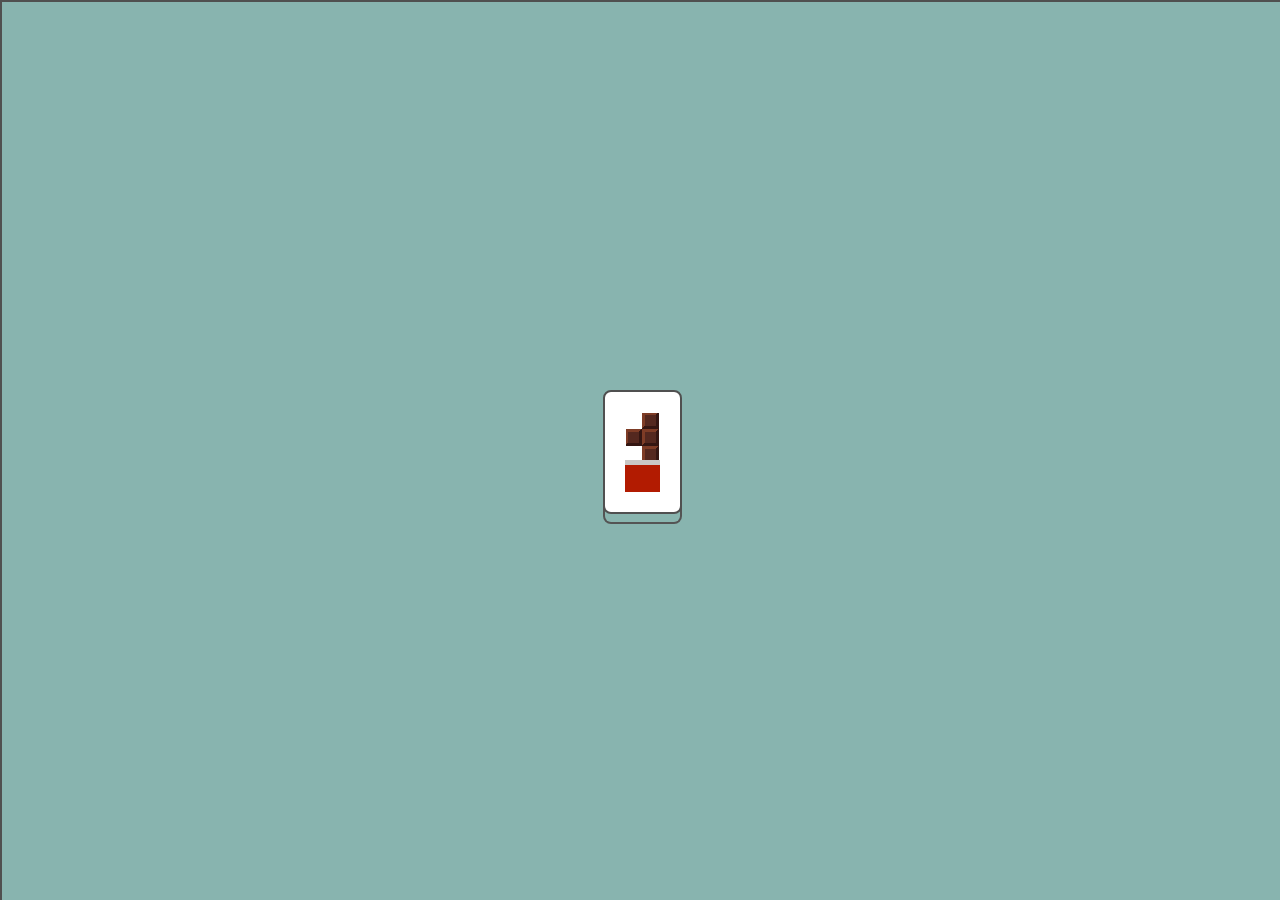
==== commit d9272923: "dev: add username, before move page animations" ====
--- a/index.html
+++ b/index.html
@@ -31,13 +31,13 @@
           data-aos-delay="300"
         />
         <div class="header-menu">
-          <a href="">
+          <a onclick="beforeMovePage('index.html')">
             <p data-aos="zoom-in-left" data-aos-delay="300" class="menu-active">Home</p>
           </a>
-          <a href="pages/about.html">
+          <a onclick="beforeMovePage('pages/about.html')">
             <p data-aos="zoom-in-left" data-aos-delay="300">About</p>
           </a>
-          <a href="#skill">
+          <a onclick="beforeMovePage('pages/portfolio.html')">
             <p data-aos="zoom-in" data-aos-delay="350">Portfolio</p>
           </a>
           <p data-aos="zoom-in-right" data-aos-delay="400">Contact</p>
@@ -50,13 +50,13 @@
             alt=""
           />
           <div class="list-hamburger" id="list-hamburger" data-aos="flip-down" data-aos-duration="800">
-            <a href="">
+            <a onclick="beforeMovePage('index.html')">
               <p data-aos="zoom-in-left" data-aos-delay="300" class="menu-active">Home</p>
             </a>
-            <a href="pages/about.html">
+            <a onclick="beforeMovePage('pages/about.html')">
               <p data-aos="zoom-in-left" data-aos-delay="300">About</p>
             </a>
-            <a href="#skill">
+            <a onclick="beforeMovePage('pages/portfolio.html')">
               <p data-aos="zoom-in" data-aos-delay="350">Portfolio</p>
             </a>
             <p data-aos="zoom-in-right" data-aos-delay="400">Contact</p>
--- a/css/style.css
+++ b/css/style.css
@@ -107,11 +107,16 @@
   justify-content: space-between;
 }
 
+.header-menu p {
+  cursor: pointer;
+}
+
 .menu-active {
   font-weight: 600;
   border-radius: 8px;
   border: 2px solid #505050;
   padding: 10px 20px;
+  cursor: pointer;
 }
 
 .header div p {
@@ -131,6 +136,10 @@
 
 .list-hamburger {
   display: none;
+}
+
+.list-hamburger p {
+  cursor: pointer;
 }
 /* Header */
 
@@ -156,7 +165,30 @@
 
 .greeting-name {
   width: 340px;
-  transition: 0.5s ease-in-out;
+}
+
+@keyframes greeting {
+  0% {
+    margin-bottom: 0px;
+    opacity: 0;
+  }
+  
+  50% {
+    margin-bottom: 20px;
+    opacity: 1;
+}
+
+  60% {
+    margin-bottom: 0px;
+  }
+  
+  70% {
+    margin-bottom: 5px;
+  }
+
+  80% {
+    margin-bottom: 0px;
+  }
 }
 
 .left p {
--- a/css/loading.css
+++ b/css/loading.css
@@ -1,6 +1,3 @@
-/* HTML: <div class="loader"></div> */
-/* HTML: <div class="loader"></div> */
-/* HTML: <div class="loader"></div> */
 
 .loader-full {
     background-color: #88b4af;
@@ -20,6 +17,9 @@
     background-color: white;
     padding: 20px;
     border-radius: 8px;
+    border: 2px solid #505050;
+    box-shadow: 0px 10px 0px -2px rgba(137, 181, 175, 1),
+    0px 10px 0px 0px rgba(84, 84, 84, 1);
     display: flex;
     flex-direction: column;
     align-items: center;
@@ -39,6 +39,23 @@
     100% {
         visibility: visible;
         top: 100%;
+    }
+  }
+
+  @keyframes fadeOut {
+    0% {
+        visibility: visible;
+        top: 100%;
+    }
+
+    50% {
+        visibility: visible;
+        top: 50%;
+    }
+
+    100% {
+        visibility: visible;
+        top: 0%;
     }
   }
 
@@ -81,7 +98,7 @@
         linear-gradient(#000 0 0);
     -webkit-mask-composite:xor;
             mask-composite:exclude;
-    animation: l6 2s forwards ;
+    animation: l6 2s forwards;
   }
   .loader:after {
     content: "";
@@ -101,17 +118,23 @@
    100%    {-webkit-mask-size: 17px 17px,17px 17px,17px 17px,17px 17px,17px 17px,17px 17px,auto}
   }
 
-  /* HTML: <div class="loader"></div> */
+/* HTML: <div class="loader"></div> */
 .loader-text {
-    width: fit-content;
-    font-size: 30px;
-    color:#0000;
-    background:linear-gradient(90deg,#000 calc(50% - 0.5ch),#C02942 0 calc(50% + 0.5ch),#000 0) right/calc(200% + 1ch) 100%;
-    -webkit-background-clip:text;
-            background-clip:text;
-    animation: l8 2s infinite steps(11);
-  }
-  .loader-text:before {
-    content:"Wait Bro..."
-  }
-  @keyframes l8 {to{background-position: left}}+  font-size: 20px;
+  display: inline-grid;
+}
+.loader-text:before,
+.loader-text:after {
+  grid-area: 1/1;
+  -webkit-mask:linear-gradient(90deg,#000 50%,#0000 0) 0 50%/2ch 100%;
+  animation: l11 1s infinite cubic-bezier(0.5,220,0.5,-220);
+}
+.loader-text:after {
+  -webkit-mask-position:1ch 50%;
+  --s:-1;
+}
+@keyframes l11 {100%{transform: translateY(calc(var(--s,1)*0.1%));}}
+
+.loader-img {
+  width: 30%;
+}